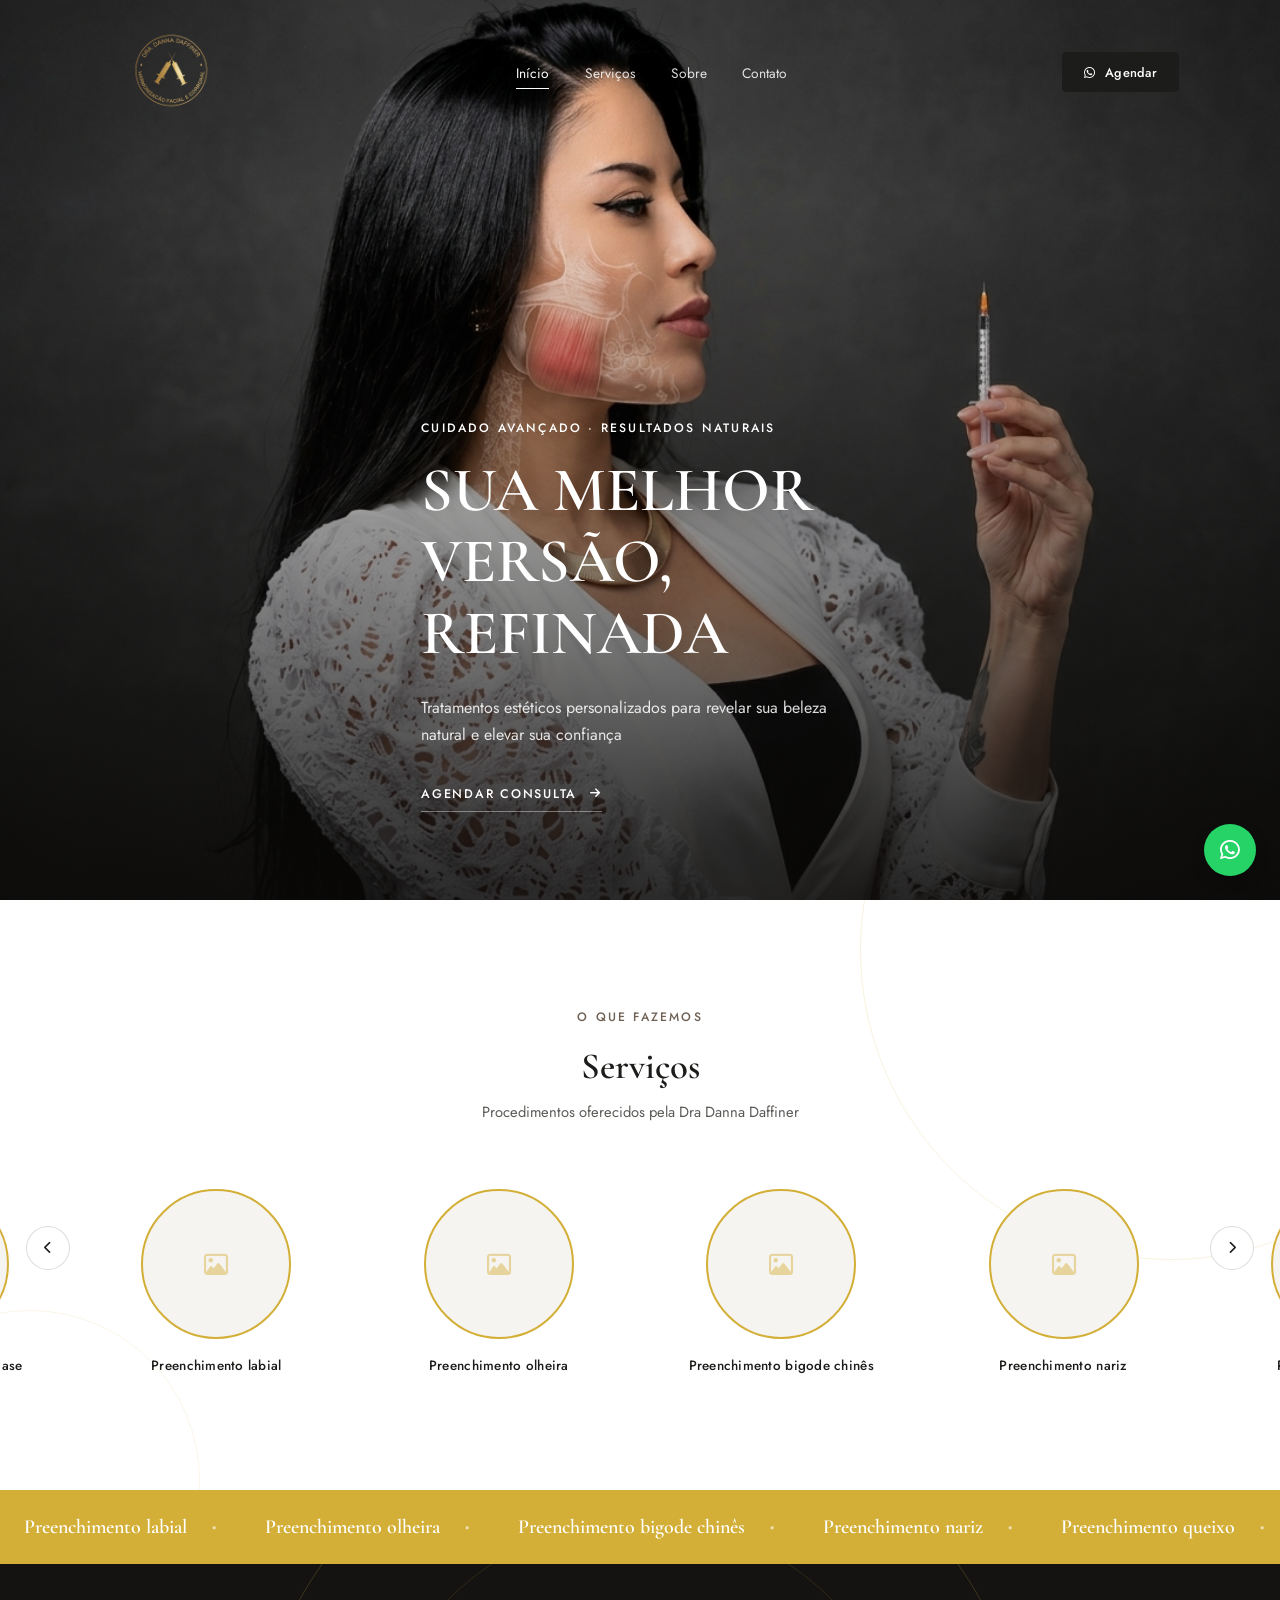
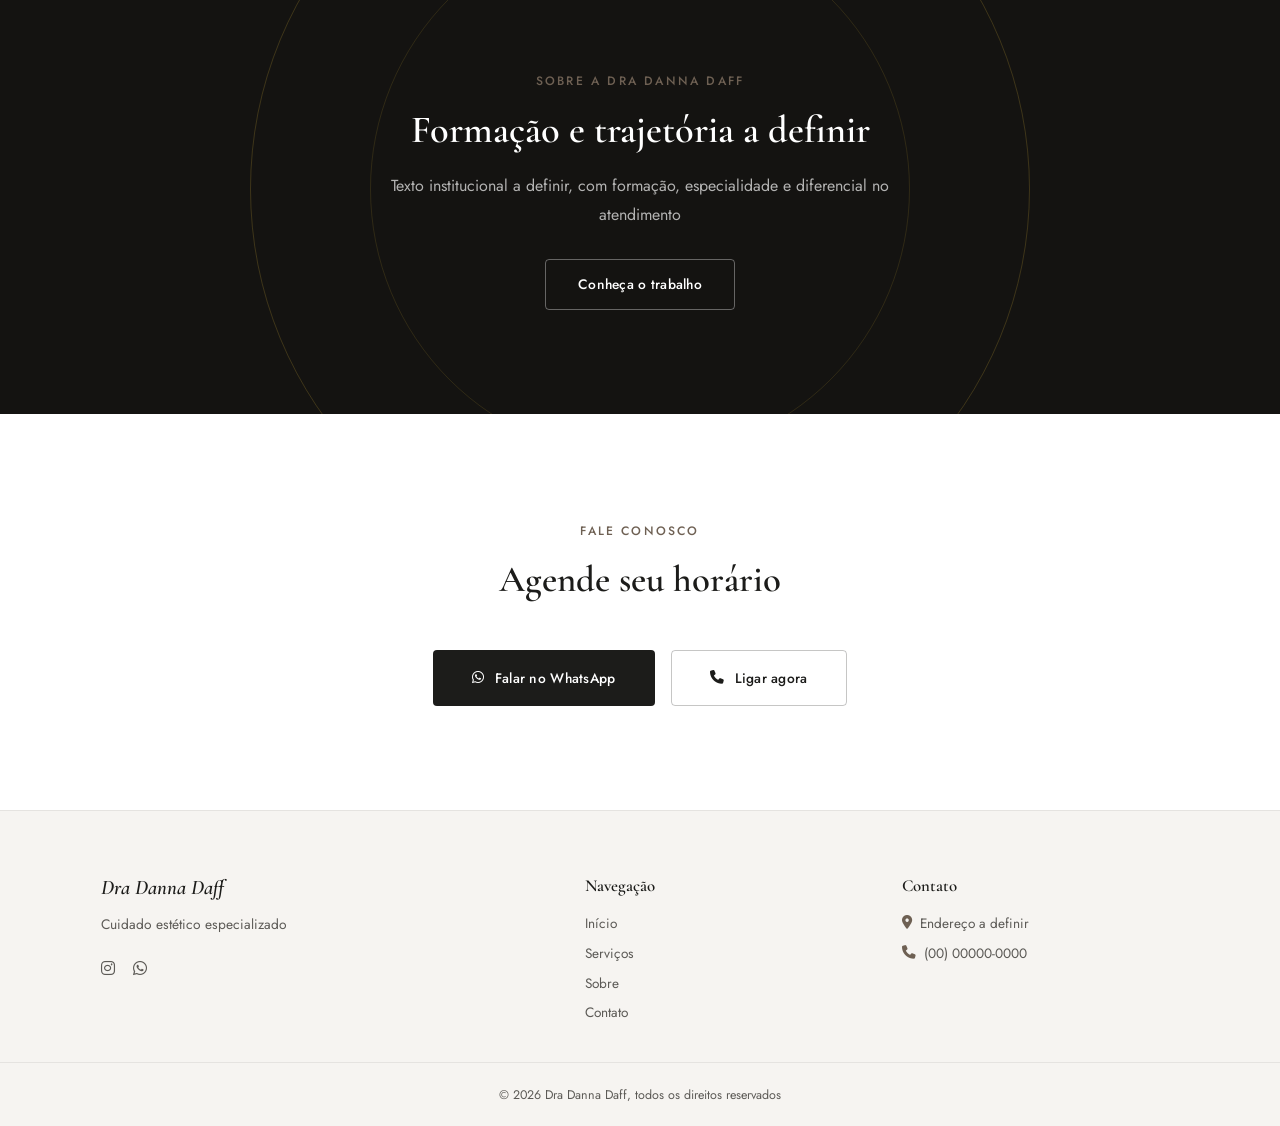
==== index.html @ 5c9fcd3d "Initial commit: site da Dra Danna Daffiner Landing page com hero, carrossel de serviços, marquee de " ====
<!DOCTYPE html>
<html lang="pt-BR">
<head>
<meta charset="UTF-8">
<meta name="viewport" content="width=device-width, initial-scale=1.0">
<title>Dra Danna Daff | Estética</title>
<meta name="description" content="Dra Danna Daff, cuidado estético especializado">

<link rel="preconnect" href="https://fonts.googleapis.com">
<link rel="preconnect" href="https://fonts.gstatic.com" crossorigin>
<link href="https://fonts.googleapis.com/css2?family=Cormorant+Garamond:wght@400;500;600;700&family=Jost:wght@300;400;500;600&display=swap" rel="stylesheet">

<link rel="stylesheet" href="https://cdnjs.cloudflare.com/ajax/libs/font-awesome/6.5.1/css/all.min.css">
<link rel="stylesheet" href="https://unpkg.com/aos@2.3.4/dist/aos.css">

<link rel="stylesheet" href="css/style.css">
</head>
<body>

<!-- ===== Header ===== -->
<header class="site-header" id="siteHeader">
  <div class="container header-inner">
    <a href="#inicio" class="brand">
      <img src="assets/logo-badge.png" alt="Dra Danna Daffiner, harmonização facial e corporal" class="brand-logo">
    </a>

    <nav class="main-nav" id="mainNav">
      <ul>
        <li><a href="#inicio" class="active">Início</a></li>
        <li><a href="#servicos">Serviços</a></li>
        <li><a href="#sobre">Sobre</a></li>
        <li><a href="#contato">Contato</a></li>
      </ul>
    </nav>

    <div class="header-actions">
      <a href="https://wa.me/5500000000000" target="_blank" rel="noopener" class="btn btn-primary header-cta">
        <i class="fa-brands fa-whatsapp"></i>
        <span>Agendar</span>
      </a>
      <button class="nav-toggle" id="navToggle" aria-label="Abrir menu">
        <span></span><span></span><span></span>
      </button>
    </div>
  </div>

  <nav class="mobile-nav" id="mobileNav">
    <ul>
      <li><a href="#inicio">Início</a></li>
      <li><a href="#servicos">Serviços</a></li>
      <li><a href="#sobre">Sobre</a></li>
      <li><a href="#contato">Contato</a></li>
    </ul>
  </nav>
</header>

<main>

  <!-- ===== Hero ===== -->
  <section class="hero" id="inicio" style="background-image:url('assets/Danna.jpg')">
    <div class="container hero-inner">
      <span class="kicker" data-aos="fade-up">Cuidado avançado &middot; Resultados naturais</span>
      <h1 data-aos="fade-up" data-aos-delay="100">Sua melhor<br>versão, refinada</h1>
      <p data-aos="fade-up" data-aos-delay="200">Tratamentos estéticos personalizados para revelar sua beleza natural e elevar sua confiança</p>
      <a href="https://wa.me/5500000000000" target="_blank" rel="noopener" class="hero-cta" data-aos="fade-up" data-aos-delay="300">
        <span>Agendar consulta</span>
        <i class="fa-solid fa-arrow-right"></i>
      </a>
    </div>
  </section>

  <!-- ===== Serviços ===== -->
  <section class="servicos" id="servicos">
    <div class="container">
      <div class="section-head" data-aos="fade-up">
        <span class="kicker">O que fazemos</span>
        <h2>Serviços</h2>
        <p class="section-sub">Procedimentos oferecidos pela Dra Danna Daffiner</p>
      </div>
    </div>

    <div class="servicos-carousel" data-aos="fade-up">
      <button class="carousel-arrow carousel-prev" id="carouselPrev" aria-label="Procedimento anterior">
        <i class="fa-solid fa-chevron-left"></i>
      </button>

      <div class="servicos-track" id="servicosTrack">
        <div class="servico-item">
          <div class="servico-circle"><i class="fa-regular fa-image"></i></div>
          <span class="servico-nome">Preenchimento labial</span>
        </div>
        <div class="servico-item">
          <div class="servico-circle"><i class="fa-regular fa-image"></i></div>
          <span class="servico-nome">Preenchimento olheira</span>
        </div>
        <div class="servico-item">
          <div class="servico-circle"><i class="fa-regular fa-image"></i></div>
          <span class="servico-nome">Preenchimento bigode chinês</span>
        </div>
        <div class="servico-item">
          <div class="servico-circle"><i class="fa-regular fa-image"></i></div>
          <span class="servico-nome">Preenchimento nariz</span>
        </div>
        <div class="servico-item">
          <div class="servico-circle"><i class="fa-regular fa-image"></i></div>
          <span class="servico-nome">Preenchimento queixo</span>
        </div>
        <div class="servico-item">
          <div class="servico-circle"><i class="fa-regular fa-image"></i></div>
          <span class="servico-nome">Botox facial</span>
        </div>
        <div class="servico-item">
          <div class="servico-circle"><i class="fa-regular fa-image"></i></div>
          <span class="servico-nome">Botox axila</span>
        </div>
        <div class="servico-item">
          <div class="servico-circle"><i class="fa-regular fa-image"></i></div>
          <span class="servico-nome">Botox gengival</span>
        </div>
        <div class="servico-item">
          <div class="servico-circle"><i class="fa-regular fa-image"></i></div>
          <span class="servico-nome">Botox Nefertiti</span>
        </div>
        <div class="servico-item">
          <div class="servico-circle"><i class="fa-regular fa-image"></i></div>
          <span class="servico-nome">Bioestimulador de colágeno facial</span>
        </div>
        <div class="servico-item">
          <div class="servico-circle"><i class="fa-regular fa-image"></i></div>
          <span class="servico-nome">Bioestimulador de colágeno pescoço</span>
        </div>
        <div class="servico-item">
          <div class="servico-circle"><i class="fa-regular fa-image"></i></div>
          <span class="servico-nome">Bioestimulador de colágeno corporal</span>
        </div>
        <div class="servico-item">
          <div class="servico-circle"><i class="fa-regular fa-image"></i></div>
          <span class="servico-nome">Full face</span>
        </div>
        <div class="servico-item">
          <div class="servico-circle"><i class="fa-regular fa-image"></i></div>
          <span class="servico-nome">Peeling 3D</span>
        </div>
        <div class="servico-item">
          <div class="servico-circle"><i class="fa-regular fa-image"></i></div>
          <span class="servico-nome">Enzimas (qualquer região)</span>
        </div>
        <div class="servico-item">
          <div class="servico-circle"><i class="fa-regular fa-image"></i></div>
          <span class="servico-nome">Tricologia</span>
        </div>
        <div class="servico-item">
          <div class="servico-circle"><i class="fa-regular fa-image"></i></div>
          <span class="servico-nome">PDRN</span>
        </div>
        <div class="servico-item">
          <div class="servico-circle"><i class="fa-regular fa-image"></i></div>
          <span class="servico-nome">Fios de tração silhouette</span>
        </div>
        <div class="servico-item">
          <div class="servico-circle"><i class="fa-regular fa-image"></i></div>
          <span class="servico-nome">Profhilo</span>
        </div>
        <div class="servico-item">
          <div class="servico-circle"><i class="fa-regular fa-image"></i></div>
          <span class="servico-nome">Relaxar a musculatura</span>
        </div>
        <div class="servico-item">
          <div class="servico-circle"><i class="fa-regular fa-image"></i></div>
          <span class="servico-nome">Preenchimento glúteo</span>
        </div>
        <div class="servico-item">
          <div class="servico-circle"><i class="fa-regular fa-image"></i></div>
          <span class="servico-nome">Ácido hialurônico volumizar</span>
        </div>
        <div class="servico-item">
          <div class="servico-circle"><i class="fa-regular fa-image"></i></div>
          <span class="servico-nome">Remoção com hialuronidase</span>
        </div>
      </div>

      <button class="carousel-arrow carousel-next" id="carouselNext" aria-label="Próximo procedimento">
        <i class="fa-solid fa-chevron-right"></i>
      </button>
    </div>
  </section>

  <!-- ===== Marquee de procedimentos ===== -->
  <div class="procedimentos-marquee" aria-hidden="true">
    <div class="marquee-track">
      <span class="marquee-group">
        <span>Preenchimento labial</span>
        <span>Preenchimento olheira</span>
        <span>Preenchimento bigode chinês</span>
        <span>Preenchimento nariz</span>
        <span>Preenchimento queixo</span>
        <span>Botox facial</span>
        <span>Botox axila</span>
        <span>Botox gengival</span>
        <span>Botox Nefertiti</span>
        <span>Bioestimulador de colágeno</span>
        <span>Full face</span>
        <span>Peeling 3D</span>
        <span>Enzimas</span>
        <span>Tricologia</span>
        <span>PDRN</span>
        <span>Fios de tração silhouette</span>
        <span>Profhilo</span>
        <span>Relaxar a musculatura</span>
        <span>Preenchimento glúteo</span>
        <span>Ácido hialurônico</span>
        <span>Remoção com hialuronidase</span>
      </span>
      <span class="marquee-group">
        <span>Preenchimento labial</span>
        <span>Preenchimento olheira</span>
        <span>Preenchimento bigode chinês</span>
        <span>Preenchimento nariz</span>
        <span>Preenchimento queixo</span>
        <span>Botox facial</span>
        <span>Botox axila</span>
        <span>Botox gengival</span>
        <span>Botox Nefertiti</span>
        <span>Bioestimulador de colágeno</span>
        <span>Full face</span>
        <span>Peeling 3D</span>
        <span>Enzimas</span>
        <span>Tricologia</span>
        <span>PDRN</span>
        <span>Fios de tração silhouette</span>
        <span>Profhilo</span>
        <span>Relaxar a musculatura</span>
        <span>Preenchimento glúteo</span>
        <span>Ácido hialurônico</span>
        <span>Remoção com hialuronidase</span>
      </span>
    </div>
  </div>

  <!-- ===== Sobre ===== -->
  <section class="sobre" id="sobre">
    <div class="container sobre-inner">
      <span class="kicker" data-aos="fade-up">Sobre a Dra Danna Daff</span>
      <h2 data-aos="fade-up" data-aos-delay="100">Formação e trajetória a definir</h2>
      <p data-aos="fade-up" data-aos-delay="200">Texto institucional a definir, com formação, especialidade e diferencial no atendimento</p>
      <a href="#contato" class="btn btn-outline" data-aos="fade-up" data-aos-delay="300">
        <span>Conheça o trabalho</span>
      </a>
    </div>
  </section>

  <!-- ===== Contato ===== -->
  <section class="contato" id="contato">
    <div class="container">
      <div class="section-head" data-aos="fade-up">
        <span class="kicker">Fale conosco</span>
        <h2>Agende seu horário</h2>
      </div>
      <div class="contato-actions" data-aos="fade-up" data-aos-delay="100">
        <a href="https://wa.me/5500000000000" target="_blank" rel="noopener" class="btn btn-primary btn-lg">
          <i class="fa-brands fa-whatsapp"></i>
          <span>Falar no WhatsApp</span>
        </a>
        <a href="tel:+5500000000000" class="btn btn-outline btn-lg">
          <i class="fa-solid fa-phone"></i>
          <span>Ligar agora</span>
        </a>
      </div>
    </div>
  </section>
</main>

<!-- ===== Footer ===== -->
<footer class="site-footer">
  <div class="container footer-inner">
    <div class="footer-brand">
      <span class="footer-logo">Dra Danna Daff</span>
      <p>Cuidado estético especializado</p>
      <div class="footer-social">
        <a href="#" aria-label="Instagram"><i class="fa-brands fa-instagram"></i></a>
        <a href="https://wa.me/5500000000000" aria-label="WhatsApp"><i class="fa-brands fa-whatsapp"></i></a>
      </div>
    </div>

    <div class="footer-col">
      <h4>Navegação</h4>
      <ul>
        <li><a href="#inicio">Início</a></li>
        <li><a href="#servicos">Serviços</a></li>
        <li><a href="#sobre">Sobre</a></li>
        <li><a href="#contato">Contato</a></li>
      </ul>
    </div>

    <div class="footer-col">
      <h4>Contato</h4>
      <ul>
        <li><i class="fa-solid fa-location-dot"></i> Endereço a definir</li>
        <li><i class="fa-solid fa-phone"></i> (00) 00000&#8209;0000</li>
      </ul>
    </div>
  </div>
  <div class="footer-bottom">
    <p>&copy; <span id="year"></span> Dra Danna Daff, todos os direitos reservados</p>
  </div>
</footer>

<a href="https://wa.me/5500000000000" target="_blank" rel="noopener" class="whatsapp-float" aria-label="WhatsApp">
  <i class="fa-brands fa-whatsapp"></i>
</a>

<script src="https://unpkg.com/aos@2.3.4/dist/aos.js"></script>
<script src="js/main.js"></script>
</body>
</html>
---- css/style.css ----
﻿/* ============================================
   DRA DANNA DAFF â€” Design System (placeholder)
   Paleta neutra atÃ© recebermos logo/cores reais
   ============================================ */
:root{
  --ink:#1c1c1a;
  --ink-soft:#5c5a56;
  --accent:#8a7a6a;
  --accent-dark:#6e6053;
  --gold:#d3af37;
  --white:#ffffff;
  --off-white:#f6f4f1;
  --dark:#141311;

  --font-title:'Cormorant Garamond', serif;
  --font-body:'Jost', sans-serif;

  --radius:4px;
  --ease: cubic-bezier(.16,.84,.44,1);
}

*,*::before,*::after{box-sizing:border-box;margin:0;padding:0;}
html{scroll-behavior:smooth;overflow-x:hidden;}
body{
  font-family:var(--font-body);
  color:var(--ink);
  background:var(--white);
  overflow-x:hidden;
  -webkit-font-smoothing:antialiased;
}
img{max-width:100%;display:block;}
a{text-decoration:none;color:inherit;}
ul{list-style:none;}
button{font-family:inherit;cursor:pointer;background:none;border:none;}
.container{width:100%;max-width:1180px;margin:0 auto;padding:0 clamp(20px,4vw,56px);}

h1,h2,h3{font-family:var(--font-title);font-weight:600;}

.kicker{
  display:inline-block;font-family:var(--font-body);
  font-size:.76rem;font-weight:500;letter-spacing:.18em;text-transform:uppercase;
  color:var(--accent-dark);margin-bottom:1.1rem;
}
.accent{color:var(--accent-dark);font-style:italic;}

/* ============ Buttons ============ */
.btn{
  display:inline-flex;align-items:center;gap:10px;
  padding:.9rem 2rem;border-radius:var(--radius);border:1px solid transparent;
  font-size:.86rem;font-weight:500;letter-spacing:.02em;
  transition:background .3s var(--ease), color .3s var(--ease), border-color .3s var(--ease);
}
.btn-lg{padding:1.05rem 2.4rem;}
.btn-primary{background:var(--ink);color:var(--white);}
.btn-primary:hover{background:var(--accent-dark);}
.btn-outline{background:transparent;color:var(--ink);border-color:rgba(28,28,26,.25);}
.btn-outline:hover{border-color:var(--ink);}

/* ============ Header ============ */
.site-header{
  position:fixed;top:0;left:0;right:0;z-index:500;
  background:transparent;border-bottom:1px solid transparent;
  transition:background .35s var(--ease), border-color .35s var(--ease);
}
.site-header.scrolled{
  background:url('../assets/fndheader.jpg') center/cover;
  border-bottom-color:rgba(28,28,26,.1);
}
.site-header.scrolled::before{
  content:'';position:absolute;top:0;left:0;bottom:0;
  width:clamp(240px,28vw,420px);
  background:linear-gradient(to right, rgba(255,255,255,.97) 0%, rgba(255,255,255,.97) 50%, rgba(255,255,255,0) 100%);
  pointer-events:none;z-index:0;
}
.header-inner{position:relative;z-index:1;display:flex;align-items:center;justify-content:space-between;padding:2px clamp(20px,4vw,56px);}
.brand{display:flex;align-items:center;}
.brand-logo{height:140px;width:auto;}

.main-nav ul{display:flex;gap:2.2rem;}
.main-nav a{position:relative;font-size:.86rem;font-weight:400;color:rgba(255,255,255,.85);padding:6px 0;transition:color .3s;}
.main-nav a::after{content:'';position:absolute;left:0;bottom:0;height:1px;width:0;background:var(--white);transition:width .3s var(--ease);}
.main-nav a:hover,.main-nav a.active{color:var(--white);}
.main-nav a:hover::after,.main-nav a.active::after{width:100%;}

.site-header.scrolled .main-nav a{color:var(--ink-soft);}
.site-header.scrolled .main-nav a::after{background:var(--ink);}
.site-header.scrolled .main-nav a:hover,.site-header.scrolled .main-nav a.active{color:var(--ink);}

.header-actions{display:flex;align-items:center;gap:1.2rem;}
.header-cta{padding:.6rem 1.3rem;font-size:.8rem;}
.nav-toggle{display:none;flex-direction:column;justify-content:center;gap:5px;width:32px;height:32px;}
.nav-toggle span{width:100%;height:1.5px;background:var(--white);transition:.3s;}
.site-header.scrolled .nav-toggle span{background:var(--ink);}

.mobile-nav{
  display:none;background:var(--white);border-top:1px solid rgba(28,28,26,.08);
  max-height:0;overflow:hidden;transition:max-height .4s var(--ease);
}
.mobile-nav.is-open{max-height:340px;}
.mobile-nav ul{display:flex;flex-direction:column;padding:.5rem clamp(20px,4vw,56px) 1.2rem;}
.mobile-nav a{display:block;padding:.75rem 0;color:var(--ink-soft);font-size:.9rem;border-bottom:1px solid rgba(28,28,26,.06);}
.mobile-nav li:last-child a{border-bottom:none;}

/* ============ Hero ============ */
.hero{
  position:relative;
  min-height:100vh;
  min-height:100svh;
  width:100%;
  background-size:cover;background-position:center top;background-repeat:no-repeat;
  display:flex;align-items:flex-end;
  padding:calc(88px + 3rem) 0 5.5rem;
}
.hero::before{
  content:'';position:absolute;inset:0;
  background:linear-gradient(to top, rgba(10,9,8,.85) 0%, rgba(10,9,8,.4) 42%, rgba(10,9,8,0) 78%);
}
.hero-inner{position:relative;z-index:2;max-width:540px;}
.hero .kicker{color:var(--white);opacity:.92;}
.hero h1{
  color:var(--white);text-transform:uppercase;
  font-size:clamp(2.4rem,5.4vw,3.9rem);line-height:1.15;
}
.hero p{color:rgba(255,255,255,.86);font-size:1rem;line-height:1.7;max-width:440px;margin:1.5rem 0 0;}
.hero-cta{
  display:inline-flex;align-items:center;gap:.8rem;margin-top:2.3rem;
  color:var(--white);font-family:var(--font-body);font-size:.78rem;font-weight:500;
  letter-spacing:.14em;text-transform:uppercase;
  border-bottom:1px solid rgba(255,255,255,.4);padding-bottom:.5rem;
  transition:border-color .3s var(--ease), gap .3s var(--ease);
}
.hero-cta i{font-size:.72rem;transition:transform .3s var(--ease);}
.hero-cta:hover{border-color:var(--white);gap:1.1rem;}

/* ============ Section head ============ */
.section-head{text-align:center;max-width:600px;margin:0 auto 3rem;}
.section-head h2{font-size:clamp(1.8rem,3vw,2.3rem);}
.section-sub{color:var(--ink-soft);font-size:.92rem;margin-top:.8rem;line-height:1.6;}

/* ============ ServiÃ§os ============ */
.servicos{padding:6.5rem 0 5.5rem;position:relative;overflow:hidden;}
.servicos::before,.servicos::after{
  content:'';position:absolute;border-radius:50%;
  border:1px solid rgba(211,175,55,.16);pointer-events:none;z-index:0;
}
.servicos::before{width:620px;height:620px;top:-260px;right:-200px;}
.servicos::after{width:340px;height:340px;bottom:-160px;left:-140px;border-color:rgba(211,175,55,.12);}
.servicos .container,.servicos-carousel{position:relative;z-index:1;}

.servicos-carousel{position:relative;padding:.5rem 0;}

.servicos-track{
  --visible:4;--gap:1.8rem;
  display:flex;gap:var(--gap);overflow-x:auto;scroll-behavior:smooth;
  padding:.5rem clamp(56px,7vw,96px) 1.2rem;
  cursor:grab;
  scrollbar-width:none;-ms-overflow-style:none;
}
.servicos-track::-webkit-scrollbar{display:none;}
.servicos-track.dragging{cursor:grabbing;scroll-snap-type:none;}

.servico-item{
  flex:0 0 auto;
  width:calc((100% - (var(--visible) - 1) * var(--gap)) / var(--visible));
  display:flex;flex-direction:column;align-items:center;text-align:center;
  user-select:none;-webkit-user-select:none;
}
.servico-circle{
  width:100%;aspect-ratio:1/1;max-width:150px;border-radius:50%;box-sizing:border-box;
  border:2px solid var(--gold);background:var(--off-white);
  display:flex;align-items:center;justify-content:center;
}
.servico-circle i{font-size:1.5rem;color:var(--gold);opacity:.45;}
.servico-nome{
  margin-top:1.1rem;font-size:.84rem;font-weight:500;letter-spacing:.02em;
  color:var(--ink);line-height:1.35;
}

.carousel-arrow{
  position:absolute;top:75px;transform:translateY(-50%);z-index:3;
  width:44px;height:44px;border-radius:50%;
  background:var(--white);border:1px solid rgba(28,28,26,.15);
  display:flex;align-items:center;justify-content:center;
  font-size:.8rem;color:var(--ink);
  transition:border-color .3s var(--ease), background .3s var(--ease);
}
.carousel-arrow:hover{border-color:var(--gold);color:var(--gold);}
.carousel-prev{left:clamp(6px,2vw,28px);}
.carousel-next{right:clamp(6px,2vw,28px);}

/* ============ Marquee de procedimentos ============ */
.procedimentos-marquee{background:var(--gold);overflow:hidden;padding:1.4rem 0;}
.marquee-track{display:flex;width:max-content;animation:marquee 42s linear infinite;}
.procedimentos-marquee:hover .marquee-track{animation-play-state:paused;}
.marquee-group{display:flex;align-items:center;}
.marquee-group span{
  display:inline-flex;align-items:center;white-space:nowrap;
  font-family:var(--font-title);font-weight:600;
  font-size:1.25rem;color:var(--white);padding:0 1.5rem;
}
.marquee-group span:not(:last-child)::after{
  content:'\00B7';display:inline-block;margin-left:1.5rem;
  font-family:var(--font-body);opacity:.6;color:var(--white);
}
@keyframes marquee{from{transform:translateX(0);}to{transform:translateX(-50%);}}

/* ============ Sobre ============ */
.sobre{background:var(--dark);color:var(--white);padding:6.5rem 0;text-align:center;position:relative;overflow:hidden;}
.sobre::before{
  content:'';position:absolute;top:50%;left:50%;
  width:min(70vw,780px);height:min(70vw,780px);
  transform:translate(-50%,-50%);
  border:1px solid rgba(211,175,55,.22);border-radius:50%;
  pointer-events:none;z-index:0;
}
.sobre::after{
  content:'';position:absolute;top:50%;left:50%;
  width:min(48vw,540px);height:min(48vw,540px);
  transform:translate(-50%,-50%);
  border:1px solid rgba(211,175,55,.14);border-radius:50%;
  pointer-events:none;z-index:0;
}
.sobre-inner{max-width:660px;margin:0 auto;position:relative;z-index:1;}
.sobre h2{font-size:clamp(1.8rem,3.2vw,2.4rem);margin-bottom:1.2rem;}
.sobre p{color:rgba(255,255,255,.68);line-height:1.8;margin-bottom:1.8rem;}
.sobre .btn{border-color:rgba(255,255,255,.35);color:var(--white);}
.sobre .btn:hover{border-color:var(--white);}

/* ============ Contato ============ */
.contato{padding:6.5rem 0;}
.contato-actions{display:flex;gap:1rem;justify-content:center;flex-wrap:wrap;}

/* ============ Footer ============ */
.site-footer{background:var(--off-white);color:var(--ink-soft);padding:4rem 0 0;border-top:1px solid rgba(28,28,26,.08);}
.footer-inner{display:grid;grid-template-columns:1.6fr 1fr 1fr;gap:2.5rem;padding-bottom:2.5rem;}
.footer-logo{font-family:var(--font-title);font-weight:600;font-style:italic;font-size:1.3rem;color:var(--ink);display:block;margin-bottom:.8rem;}
.footer-brand p{font-size:.86rem;line-height:1.7;}
.footer-social{display:flex;gap:1.1rem;margin-top:1.3rem;}
.footer-social a{font-size:1rem;color:var(--ink-soft);transition:color .3s;}
.footer-social a:hover{color:var(--ink);}
.footer-col h4{font-family:var(--font-title);font-weight:600;color:var(--ink);font-size:1.05rem;margin-bottom:1.1rem;}
.footer-col ul{display:flex;flex-direction:column;gap:.6rem;font-size:.85rem;}
.footer-col li{display:flex;align-items:flex-start;gap:8px;}
.footer-col i{color:var(--accent-dark);margin-top:3px;}
.footer-col a:hover{color:var(--ink);}
.footer-bottom{padding:1.4rem 0;text-align:center;font-size:.78rem;color:var(--ink-soft);border-top:1px solid rgba(28,28,26,.08);}

/* ============ WhatsApp Float ============ */
.whatsapp-float{
  position:fixed;bottom:24px;right:24px;z-index:400;
  width:52px;height:52px;border-radius:50%;
  background:#25D366;color:var(--white);font-size:1.4rem;
  display:flex;align-items:center;justify-content:center;
  box-shadow:0 6px 18px -6px rgba(0,0,0,.35);
}

/* ============ Responsive ============ */
@media (max-width:960px){
  .cards-grid{grid-template-columns:1fr;}
  .footer-inner{grid-template-columns:1fr 1fr;}
  .footer-brand{grid-column:1/-1;}
}

@media (max-width:800px){
  .main-nav{display:none;}
  .header-cta span{display:none;}
  .header-cta{padding:.6rem;}
  .nav-toggle{display:flex;}
  .nav-toggle.is-active span:nth-child(1){transform:translateY(6.5px) rotate(45deg);}
  .nav-toggle.is-active span:nth-child(2){opacity:0;}
  .nav-toggle.is-active span:nth-child(3){transform:translateY(-6.5px) rotate(-45deg);}
  .mobile-nav{display:block;}
  .brand-logo{height:118px;}
  .site-header.scrolled::before{width:60vw;}
}

@media (max-width:560px){
  .footer-inner{grid-template-columns:1fr;text-align:center;}
  .footer-social{justify-content:center;}
  .footer-col li{justify-content:center;}
  .contato-actions{flex-direction:column;}
  .contato-actions .btn{width:100%;justify-content:center;}

  .hero{padding:calc(88px + 2rem) 0 3.5rem;}
  .hero-inner{max-width:100%;}
  .hero p{max-width:100%;}

  .servicos-track{--visible:2;--gap:1rem;padding:.5rem 48px 1.2rem;}
  .servico-circle{max-width:112px;}
  .servico-circle i{font-size:1.2rem;}
  .servico-nome{font-size:.78rem;}
  .carousel-arrow{width:36px;height:36px;font-size:.7rem;}
  .carousel-prev{left:4px;}
  .carousel-next{right:4px;}
}
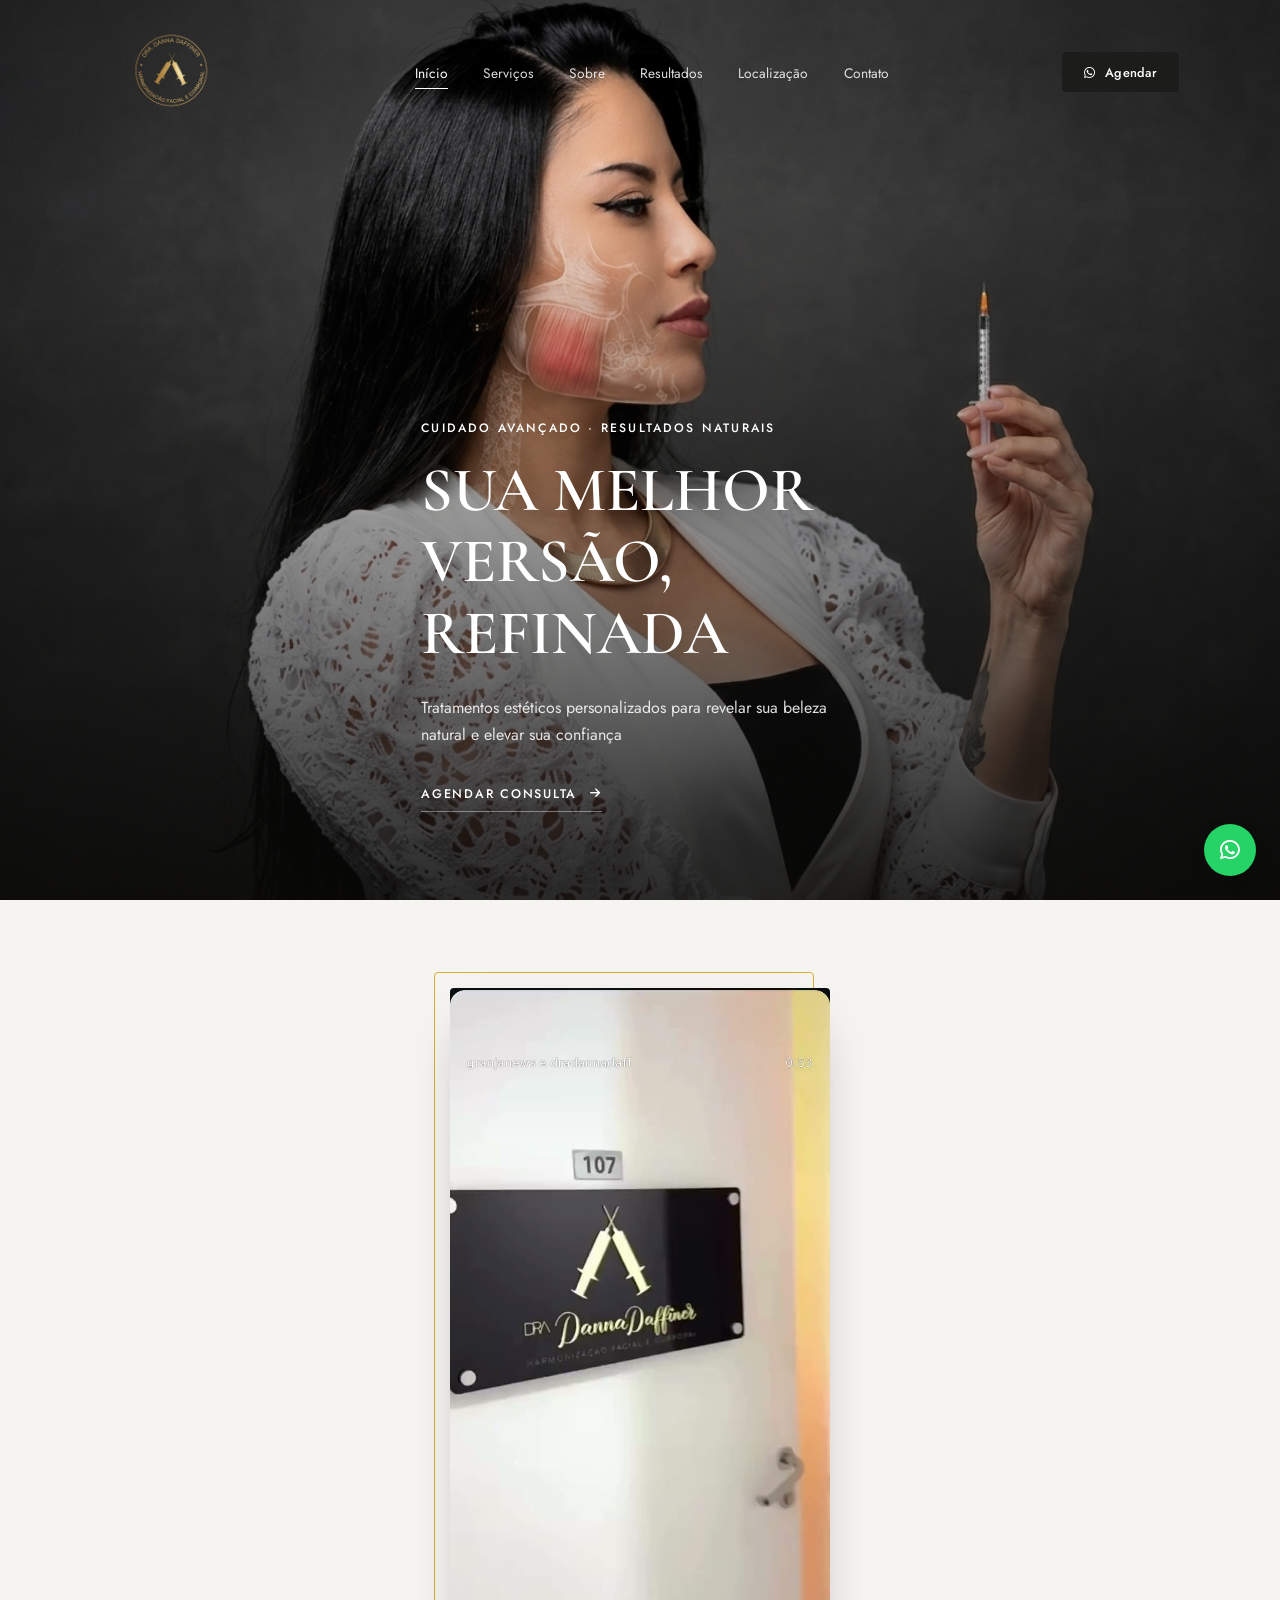
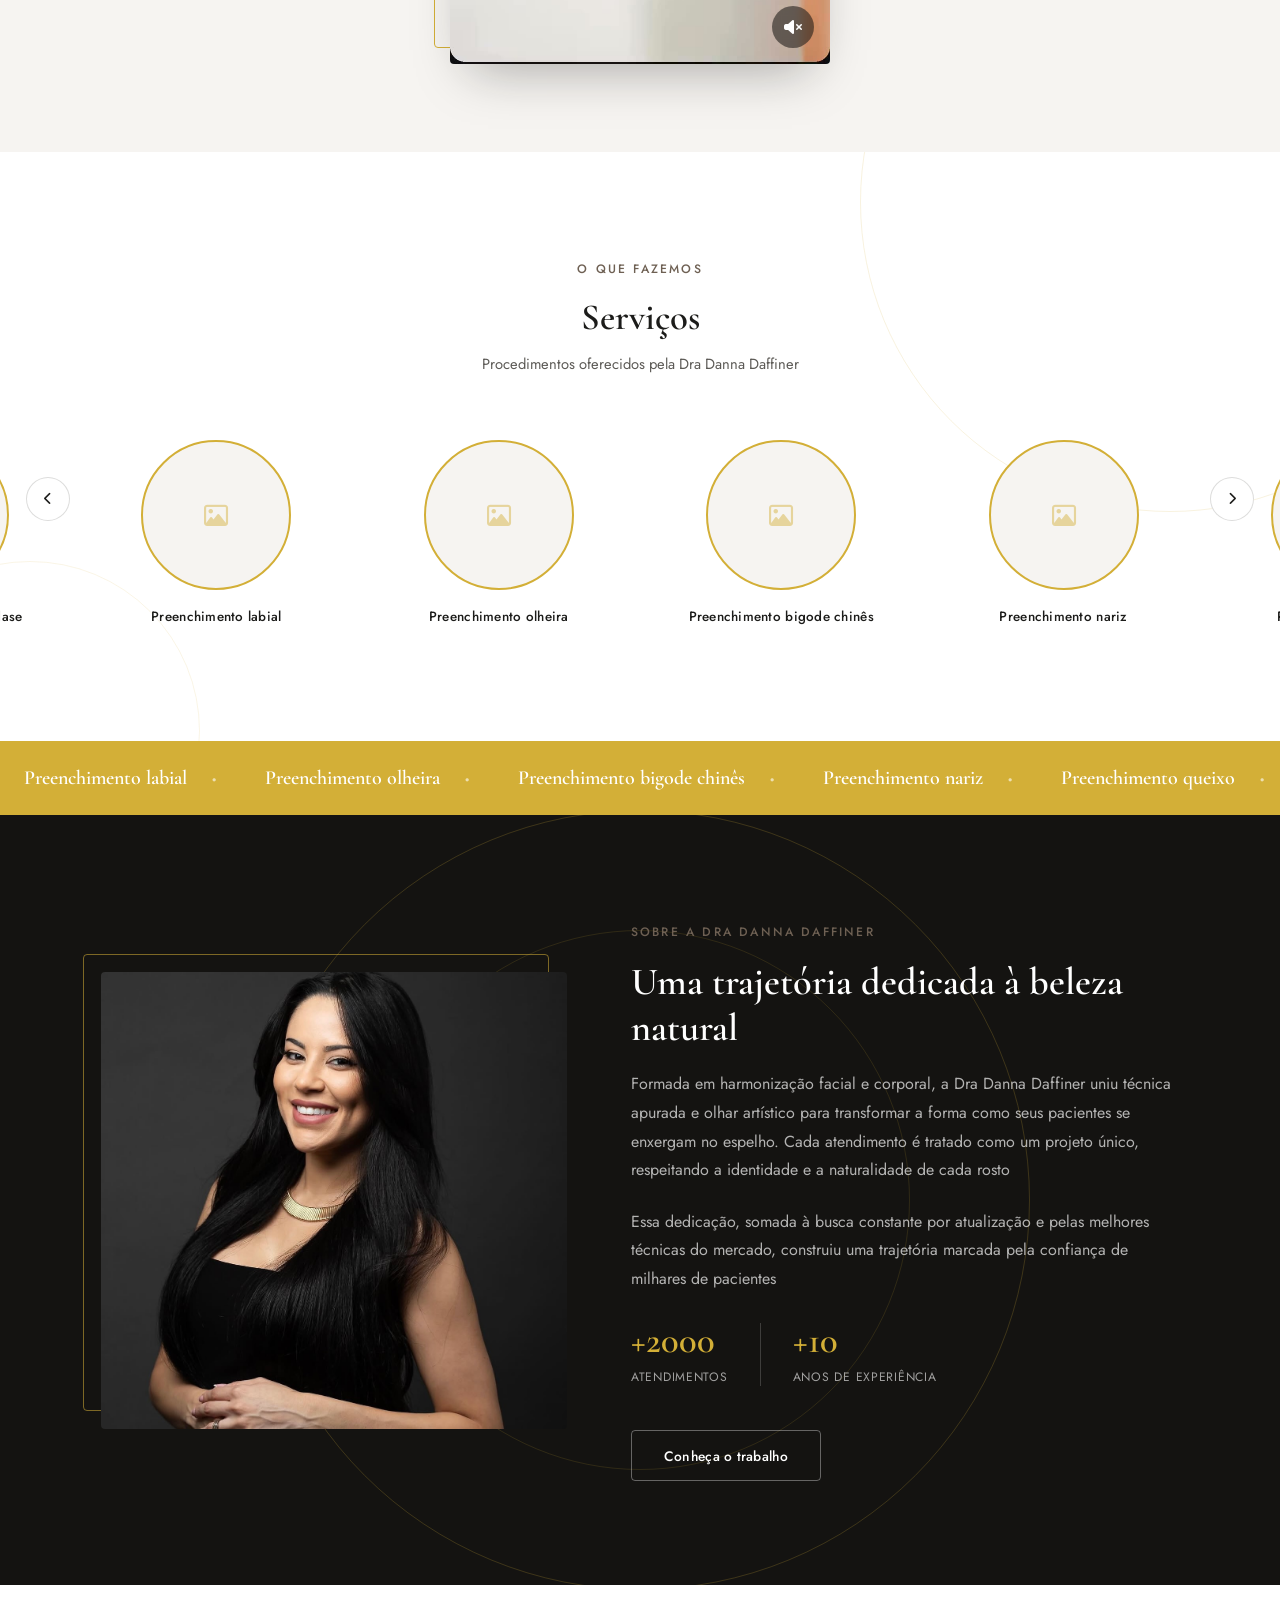
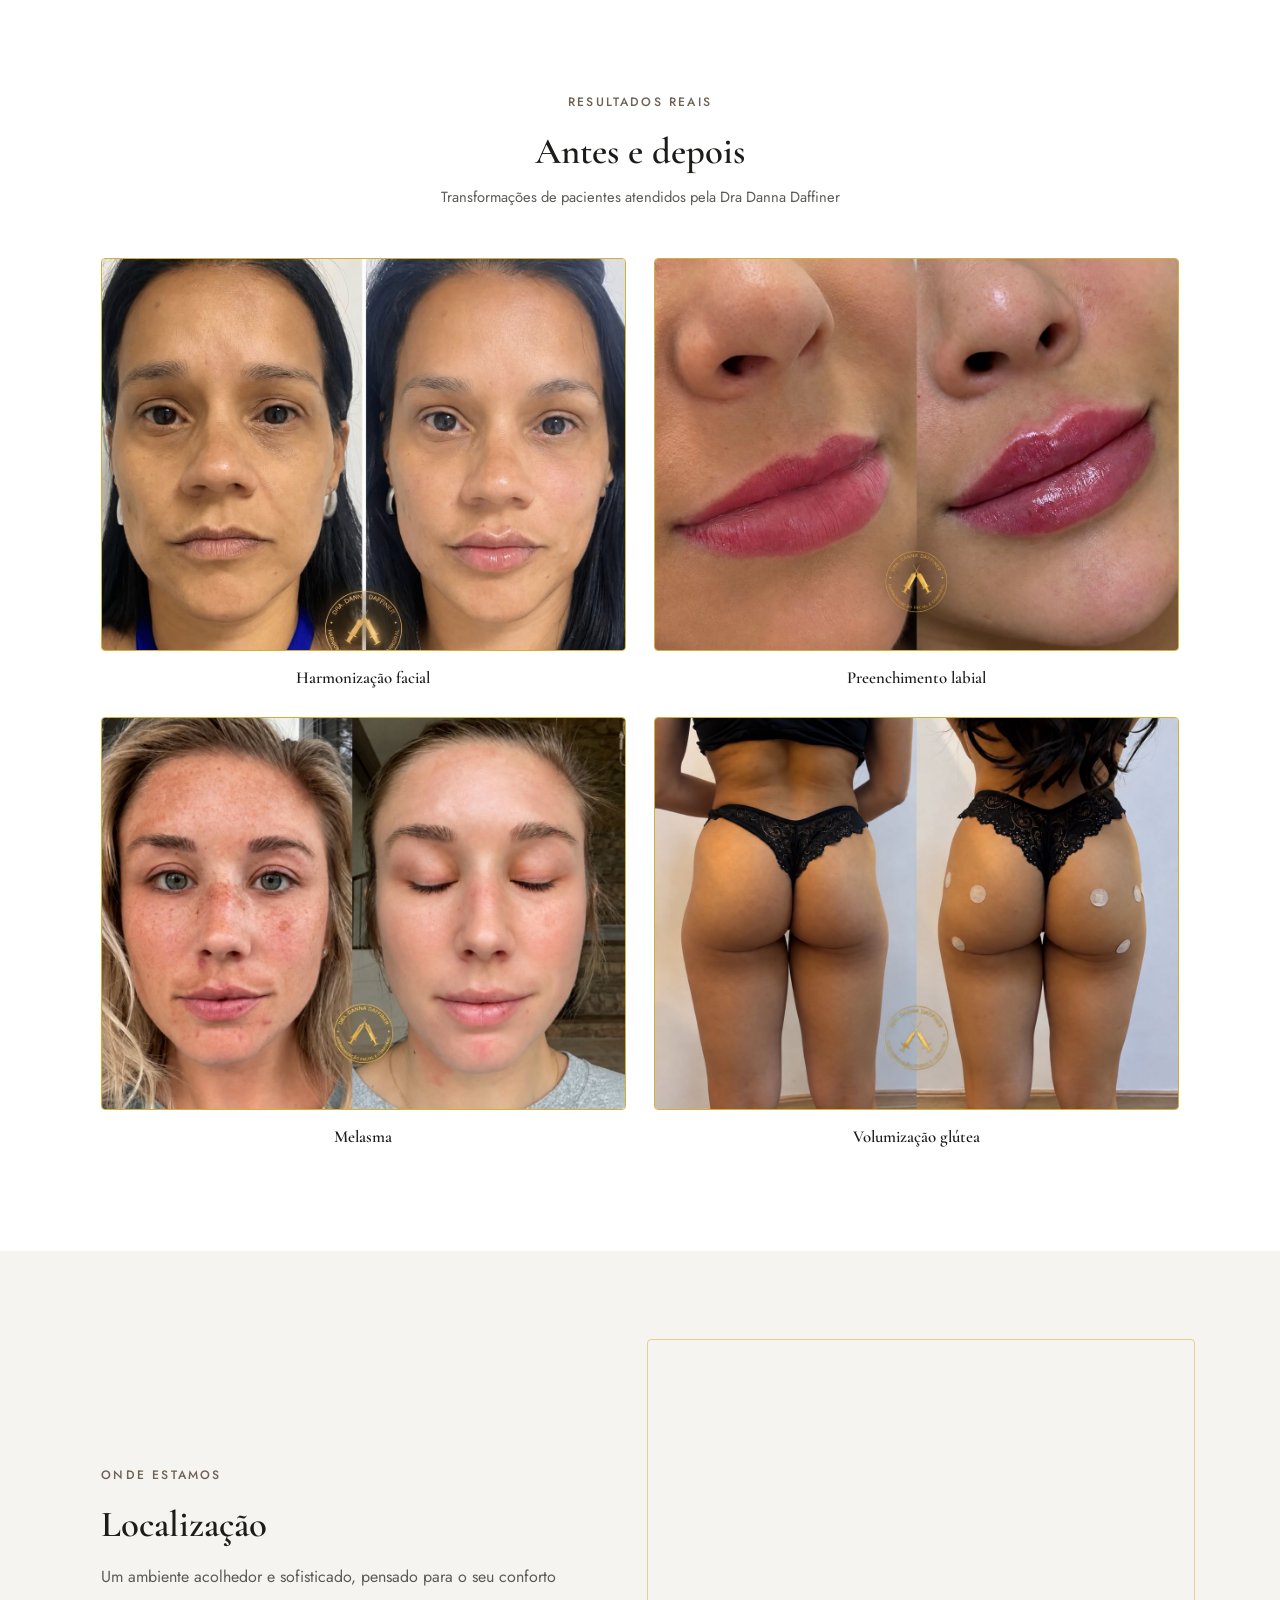
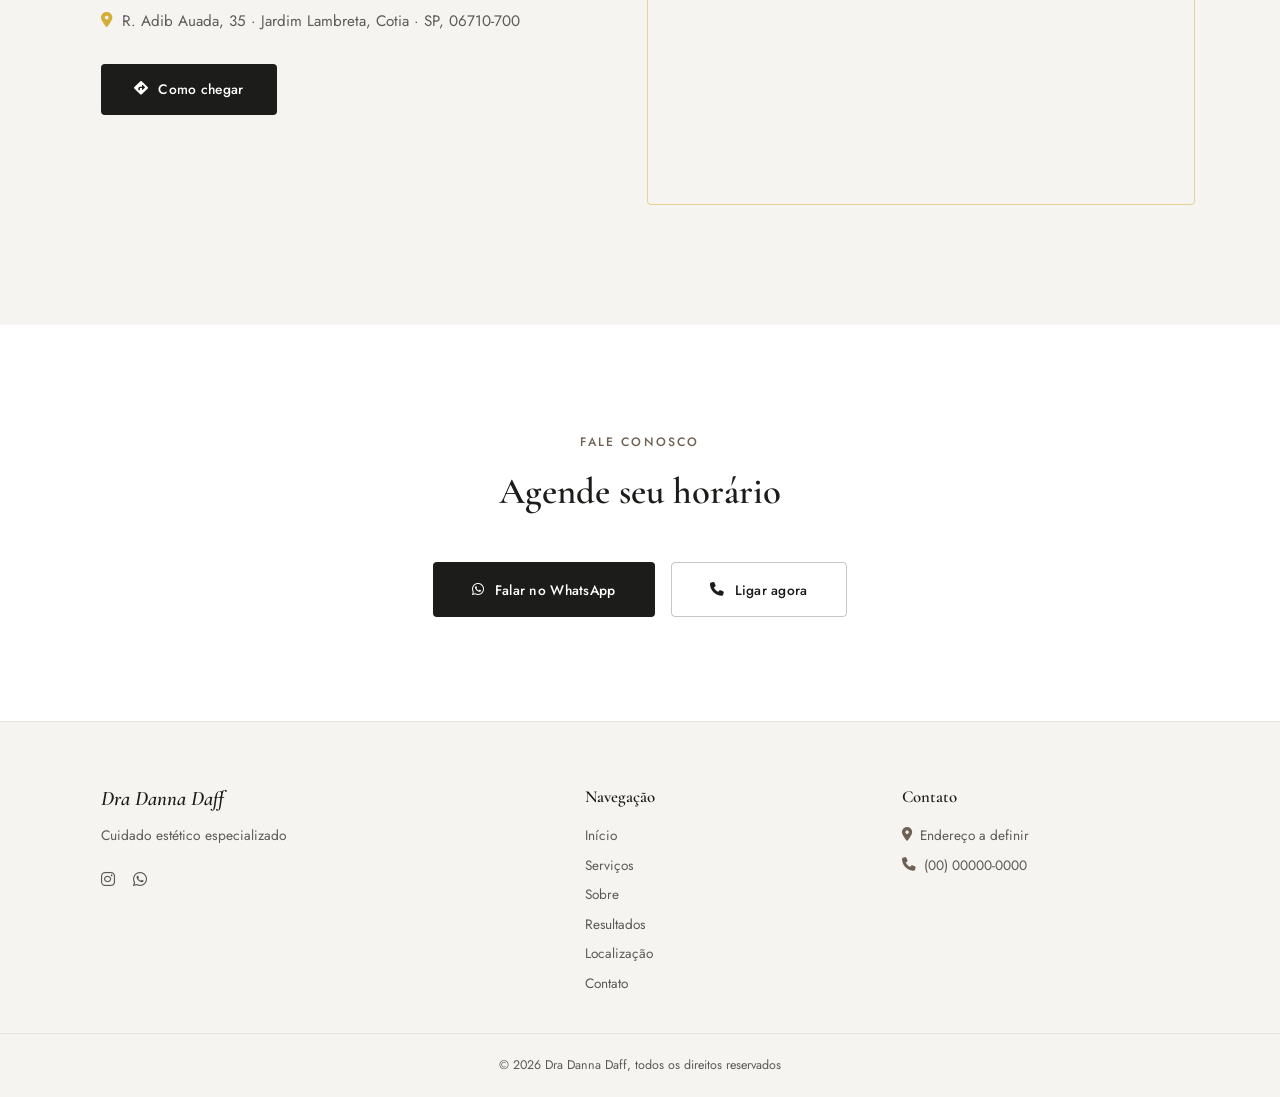
==== commit 9300ffa2: "Adiciona video de fundo, section de antes/depois e mapa da localizacao Inclui section com video em l" ====
--- a/index.html
+++ b/index.html
@@ -29,6 +29,8 @@
         <li><a href="#inicio" class="active">Início</a></li>
         <li><a href="#servicos">Serviços</a></li>
         <li><a href="#sobre">Sobre</a></li>
+        <li><a href="#resultados">Resultados</a></li>
+        <li><a href="#localizacao">Localização</a></li>
         <li><a href="#contato">Contato</a></li>
       </ul>
     </nav>
@@ -49,6 +51,8 @@
       <li><a href="#inicio">Início</a></li>
       <li><a href="#servicos">Serviços</a></li>
       <li><a href="#sobre">Sobre</a></li>
+      <li><a href="#resultados">Resultados</a></li>
+      <li><a href="#localizacao">Localização</a></li>
       <li><a href="#contato">Contato</a></li>
     </ul>
   </nav>
@@ -66,6 +70,25 @@
         <span>Agendar consulta</span>
         <i class="fa-solid fa-arrow-right"></i>
       </a>
+    </div>
+  </section>
+
+  <!-- ===== Vídeo ===== -->
+  <section class="video-section">
+    <div class="container">
+      <div class="video-wrap" data-aos="fade-up">
+        <div class="video-frame"></div>
+        <video
+          class="video-player"
+          id="heroVideo"
+          src="assets/IMG_1367_web.mp4"
+          poster="assets/video-poster.jpg"
+          autoplay muted loop playsinline>
+        </video>
+        <button class="video-sound" id="videoSoundToggle" aria-label="Ativar som do vídeo">
+          <i class="fa-solid fa-volume-xmark"></i>
+        </button>
+      </div>
     </div>
   </section>
 
@@ -240,12 +263,94 @@
   <!-- ===== Sobre ===== -->
   <section class="sobre" id="sobre">
     <div class="container sobre-inner">
-      <span class="kicker" data-aos="fade-up">Sobre a Dra Danna Daff</span>
-      <h2 data-aos="fade-up" data-aos-delay="100">Formação e trajetória a definir</h2>
-      <p data-aos="fade-up" data-aos-delay="200">Texto institucional a definir, com formação, especialidade e diferencial no atendimento</p>
-      <a href="#contato" class="btn btn-outline" data-aos="fade-up" data-aos-delay="300">
-        <span>Conheça o trabalho</span>
-      </a>
+      <div class="sobre-media" data-aos="fade-up">
+        <div class="sobre-frame"></div>
+        <img src="assets/Danna3.PNG" alt="Dra Danna Daffiner">
+      </div>
+
+      <div class="sobre-content">
+        <span class="kicker" data-aos="fade-up">Sobre a Dra Danna Daffiner</span>
+        <h2 data-aos="fade-up" data-aos-delay="100">Uma trajetória dedicada à beleza natural</h2>
+        <p data-aos="fade-up" data-aos-delay="200">Formada em harmonização facial e corporal, a Dra Danna Daffiner uniu técnica apurada e olhar artístico para transformar a forma como seus pacientes se enxergam no espelho. Cada atendimento é tratado como um projeto único, respeitando a identidade e a naturalidade de cada rosto</p>
+        <p data-aos="fade-up" data-aos-delay="300">Essa dedicação, somada à busca constante por atualização e pelas melhores técnicas do mercado, construiu uma trajetória marcada pela confiança de milhares de pacientes</p>
+
+        <div class="sobre-stats" data-aos="fade-up" data-aos-delay="400">
+          <div class="sobre-stat">
+            <strong>+2000</strong>
+            <span>Atendimentos</span>
+          </div>
+          <div class="sobre-stat-divider"></div>
+          <div class="sobre-stat">
+            <strong>+10</strong>
+            <span>Anos de experiência</span>
+          </div>
+        </div>
+
+        <a href="#contato" class="btn btn-outline" data-aos="fade-up" data-aos-delay="500">
+          <span>Conheça o trabalho</span>
+        </a>
+      </div>
+    </div>
+  </section>
+
+  <!-- ===== Antes e Depois ===== -->
+  <section class="resultados" id="resultados">
+    <div class="container">
+      <div class="section-head" data-aos="fade-up">
+        <span class="kicker">Resultados reais</span>
+        <h2>Antes e depois</h2>
+        <p class="section-sub">Transformações de pacientes atendidos pela Dra Danna Daffiner</p>
+      </div>
+
+      <div class="resultados-grid">
+        <div class="resultado-item" data-aos="fade-up" data-aos-delay="0">
+          <img src="assets/antd_harmonização facial.jpg" alt="Antes e depois de harmonização facial">
+          <span class="resultado-nome">Harmonização facial</span>
+        </div>
+        <div class="resultado-item" data-aos="fade-up" data-aos-delay="100">
+          <img src="assets/antd_preenchimento labial.jpg" alt="Antes e depois de preenchimento labial">
+          <span class="resultado-nome">Preenchimento labial</span>
+        </div>
+        <div class="resultado-item" data-aos="fade-up" data-aos-delay="200">
+          <img src="assets/antd_Melasma.jpg" alt="Antes e depois de tratamento de melasma">
+          <span class="resultado-nome">Melasma</span>
+        </div>
+        <div class="resultado-item" data-aos="fade-up" data-aos-delay="300">
+          <img src="assets/antd_volumização glútea.jpg" alt="Antes e depois de volumização glútea">
+          <span class="resultado-nome">Volumização glútea</span>
+        </div>
+      </div>
+    </div>
+  </section>
+
+  <!-- ===== Localização ===== -->
+  <section class="localizacao" id="localizacao">
+    <div class="container localizacao-inner">
+      <div class="localizacao-content" data-aos="fade-up">
+        <span class="kicker">Onde estamos</span>
+        <h2>Localização</h2>
+        <p>Um ambiente acolhedor e sofisticado, pensado para o seu conforto</p>
+        <p class="localizacao-endereco">
+          <i class="fa-solid fa-location-dot"></i>
+          R. Adib Auada, 35 &middot; Jardim Lambreta, Cotia &middot; SP, 06710&#8209;700
+        </p>
+        <a href="https://www.google.com/maps/place/R.+Adib+Auada,+35+-+Jardim+Lambreta,+Cotia+-+SP,+06710-700/@-23.5927745,-46.8340547,17z/data=!3m1!4b1!4m6!3m5!1s0x94cfaab0b6d28b71:0x5ccc860efebb8f0e!8m2!3d-23.5927745!4d-46.8340547!16s%2Fg%2F11sn00ng99?entry=ttu"
+           target="_blank" rel="noopener" class="btn btn-primary">
+          <i class="fa-solid fa-diamond-turn-right"></i>
+          <span>Como chegar</span>
+        </a>
+      </div>
+
+      <div class="localizacao-mapa" data-aos="fade-up" data-aos-delay="150">
+        <div class="localizacao-frame"></div>
+        <div class="localizacao-mapa-inner">
+          <iframe
+            src="https://www.google.com/maps?q=R.+Adib+Auada,+35+-+Jardim+Lambreta,+Cotia+-+SP,+06710-700&output=embed"
+            width="100%" height="100%" style="border:0" allowfullscreen loading="lazy"
+            referrerpolicy="no-referrer-when-downgrade" title="Localização da Dra Danna Daffiner no mapa">
+          </iframe>
+        </div>
+      </div>
     </div>
   </section>
 
@@ -288,6 +393,8 @@
         <li><a href="#inicio">Início</a></li>
         <li><a href="#servicos">Serviços</a></li>
         <li><a href="#sobre">Sobre</a></li>
+        <li><a href="#resultados">Resultados</a></li>
+        <li><a href="#localizacao">Localização</a></li>
         <li><a href="#contato">Contato</a></li>
       </ul>
     </div>
--- a/css/style.css
+++ b/css/style.css
@@ -132,6 +132,32 @@
 .hero-cta i{font-size:.72rem;transition:transform .3s var(--ease);}
 .hero-cta:hover{border-color:var(--white);gap:1.1rem;}
 
+/* ============ Vídeo ============ */
+.video-section{background:var(--off-white);padding:5.5rem 0;}
+.video-wrap{
+  position:relative;width:min(100%,380px);margin:0 auto;
+  aspect-ratio:9/16;
+}
+.video-frame{
+  position:absolute;top:-16px;left:-16px;right:16px;bottom:16px;
+  border:1px solid var(--gold);border-radius:var(--radius);
+  pointer-events:none;z-index:0;
+}
+.video-player{
+  position:relative;z-index:1;width:100%;height:100%;
+  object-fit:cover;border-radius:var(--radius);display:block;
+  box-shadow:0 24px 50px -20px rgba(20,19,17,.35);
+}
+.video-sound{
+  position:absolute;z-index:2;bottom:16px;right:16px;
+  width:42px;height:42px;border-radius:50%;
+  background:rgba(20,19,17,.55);backdrop-filter:blur(4px);
+  color:var(--white);font-size:1rem;
+  display:flex;align-items:center;justify-content:center;
+  transition:background .3s var(--ease);
+}
+.video-sound:hover{background:rgba(20,19,17,.78);}
+
 /* ============ Section head ============ */
 .section-head{text-align:center;max-width:600px;margin:0 auto 3rem;}
 .section-head h2{font-size:clamp(1.8rem,3vw,2.3rem);}
@@ -220,11 +246,79 @@
   border:1px solid rgba(211,175,55,.14);border-radius:50%;
   pointer-events:none;z-index:0;
 }
-.sobre-inner{max-width:660px;margin:0 auto;position:relative;z-index:1;}
+.sobre-inner{
+  max-width:1180px;margin:0 auto;position:relative;z-index:1;
+  display:grid;grid-template-columns:.85fr 1fr;gap:clamp(2.5rem,5vw,5rem);
+  align-items:center;text-align:left;
+}
+.sobre-media{position:relative;}
+.sobre-frame{
+  position:absolute;top:-18px;left:-18px;right:18px;bottom:18px;
+  border:1px solid rgba(211,175,55,.55);border-radius:var(--radius);
+  z-index:0;
+}
+.sobre-media img{
+  position:relative;z-index:1;width:100%;border-radius:var(--radius);
+  display:block;
+}
 .sobre h2{font-size:clamp(1.8rem,3.2vw,2.4rem);margin-bottom:1.2rem;}
-.sobre p{color:rgba(255,255,255,.68);line-height:1.8;margin-bottom:1.8rem;}
-.sobre .btn{border-color:rgba(255,255,255,.35);color:var(--white);}
+.sobre p{color:rgba(255,255,255,.68);line-height:1.8;margin-bottom:1.4rem;}
+.sobre .btn{border-color:rgba(255,255,255,.35);color:var(--white);margin-top:.6rem;}
 .sobre .btn:hover{border-color:var(--white);}
+
+.sobre-stats{display:flex;align-items:center;gap:2rem;margin:1.8rem 0 2.2rem;}
+.sobre-stat{display:flex;flex-direction:column;}
+.sobre-stat strong{
+  font-family:var(--font-title);font-weight:600;font-size:clamp(1.8rem,3vw,2.3rem);
+  color:var(--gold);line-height:1;
+}
+.sobre-stat span{
+  font-size:.76rem;letter-spacing:.06em;text-transform:uppercase;
+  color:rgba(255,255,255,.6);margin-top:.5rem;
+}
+.sobre-stat-divider{width:1px;align-self:stretch;background:rgba(255,255,255,.18);}
+
+/* ============ Resultados (antes e depois) ============ */
+.resultados{padding:6.5rem 0;background:var(--white);}
+.resultados-grid{
+  display:grid;grid-template-columns:repeat(2,1fr);gap:1.8rem;
+}
+.resultado-item{position:relative;}
+.resultado-item img{
+  width:100%;aspect-ratio:4/3;object-fit:cover;
+  border-radius:var(--radius);border:1px solid var(--gold);display:block;
+}
+.resultado-nome{
+  display:block;margin-top:1rem;text-align:center;
+  font-family:var(--font-title);font-weight:600;font-size:1.05rem;
+  color:var(--ink);
+}
+
+/* ============ Localização ============ */
+.localizacao{padding:6.5rem 0;background:var(--off-white);}
+.localizacao-inner{
+  display:grid;grid-template-columns:.85fr 1fr;gap:clamp(2.5rem,5vw,5rem);
+  align-items:center;
+}
+.localizacao-content .kicker{margin-bottom:1.1rem;}
+.localizacao-content h2{font-size:clamp(1.8rem,3.2vw,2.3rem);margin-bottom:1rem;}
+.localizacao-content > p{color:var(--ink-soft);line-height:1.7;margin-bottom:1.2rem;}
+.localizacao-endereco{
+  display:flex;align-items:flex-start;gap:10px;
+  font-size:.95rem;color:var(--ink);margin-bottom:1.8rem !important;
+}
+.localizacao-endereco i{color:var(--gold);margin-top:3px;}
+.localizacao-mapa{position:relative;aspect-ratio:4/3.4;}
+.localizacao-frame{
+  position:absolute;top:-16px;right:-16px;left:16px;bottom:16px;
+  border:1px solid rgba(211,175,55,.5);border-radius:var(--radius);
+  pointer-events:none;z-index:0;
+}
+.localizacao-mapa-inner{
+  position:relative;z-index:1;width:100%;height:100%;
+  border-radius:var(--radius);overflow:hidden;
+}
+.localizacao-mapa iframe{display:block;filter:grayscale(.15);}
 
 /* ============ Contato ============ */
 .contato{padding:6.5rem 0;}
@@ -259,6 +353,19 @@
   .cards-grid{grid-template-columns:1fr;}
   .footer-inner{grid-template-columns:1fr 1fr;}
   .footer-brand{grid-column:1/-1;}
+
+  .sobre-inner{grid-template-columns:1fr;text-align:center;}
+  .sobre-media{max-width:420px;margin:0 auto;}
+  .sobre-frame{top:-14px;left:-14px;right:14px;bottom:14px;}
+  .sobre-stats{justify-content:center;}
+  .sobre p{text-align:left;}
+
+  .localizacao-inner{grid-template-columns:1fr;text-align:center;}
+  .localizacao-content > p, .localizacao-endereco{text-align:left;}
+  .localizacao-mapa{max-width:480px;margin:0 auto;aspect-ratio:4/3.2;}
+  .localizacao-frame{top:-12px;right:-12px;left:12px;bottom:12px;}
+
+  .resultados-grid{grid-template-columns:1fr;max-width:420px;margin:0 auto;}
 }
 
 @media (max-width:800px){
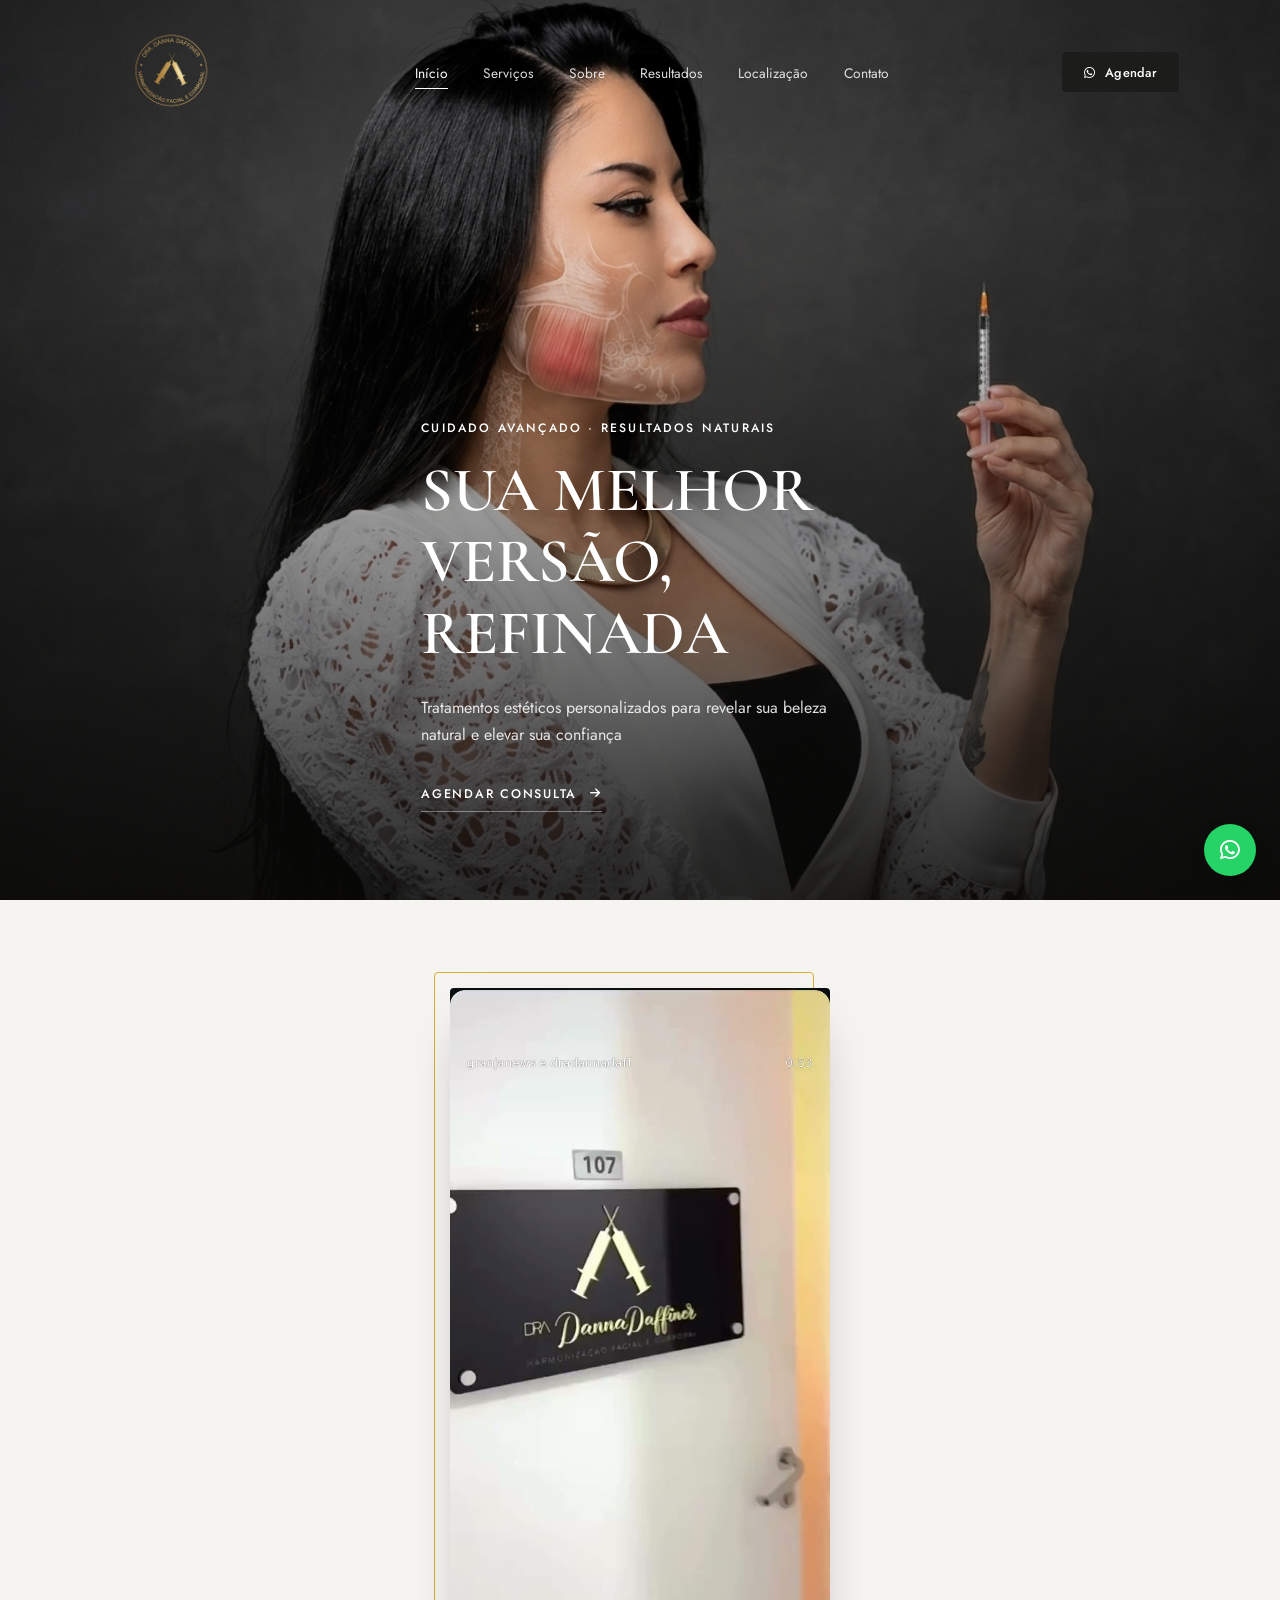
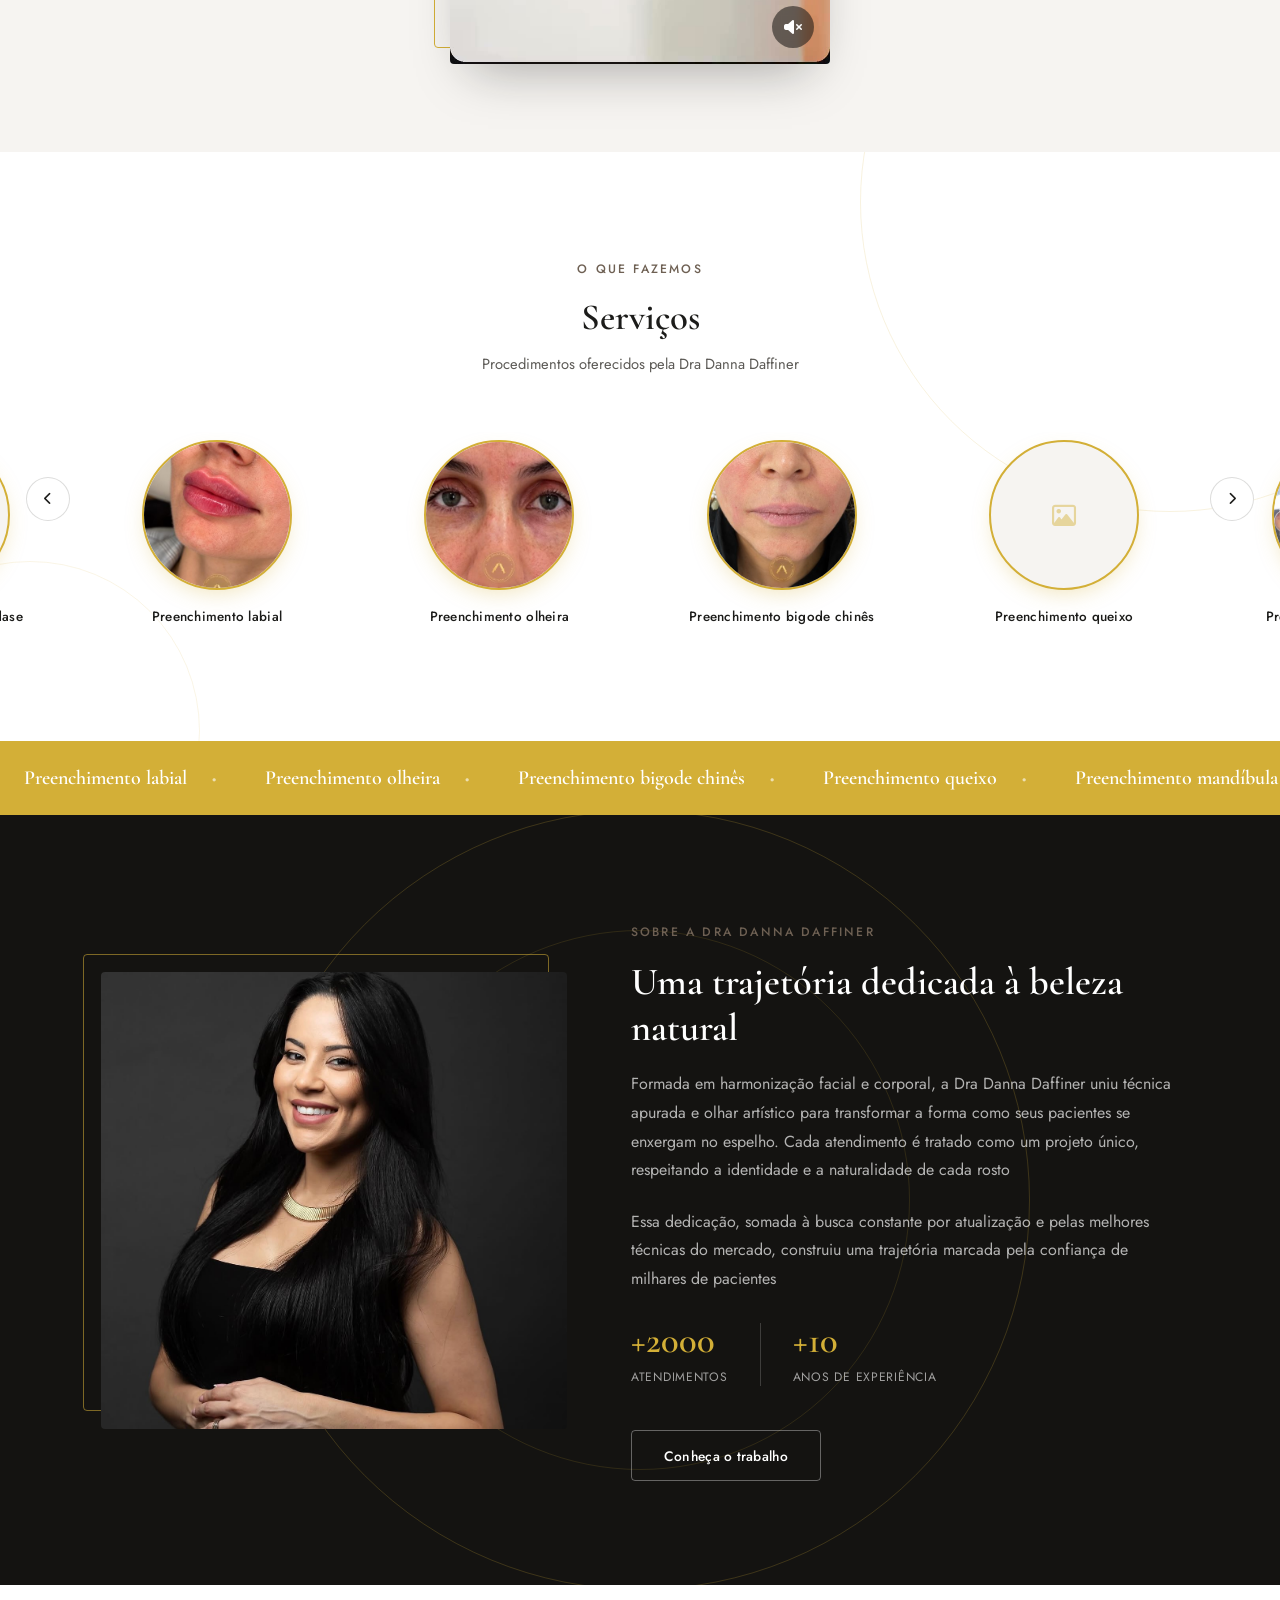
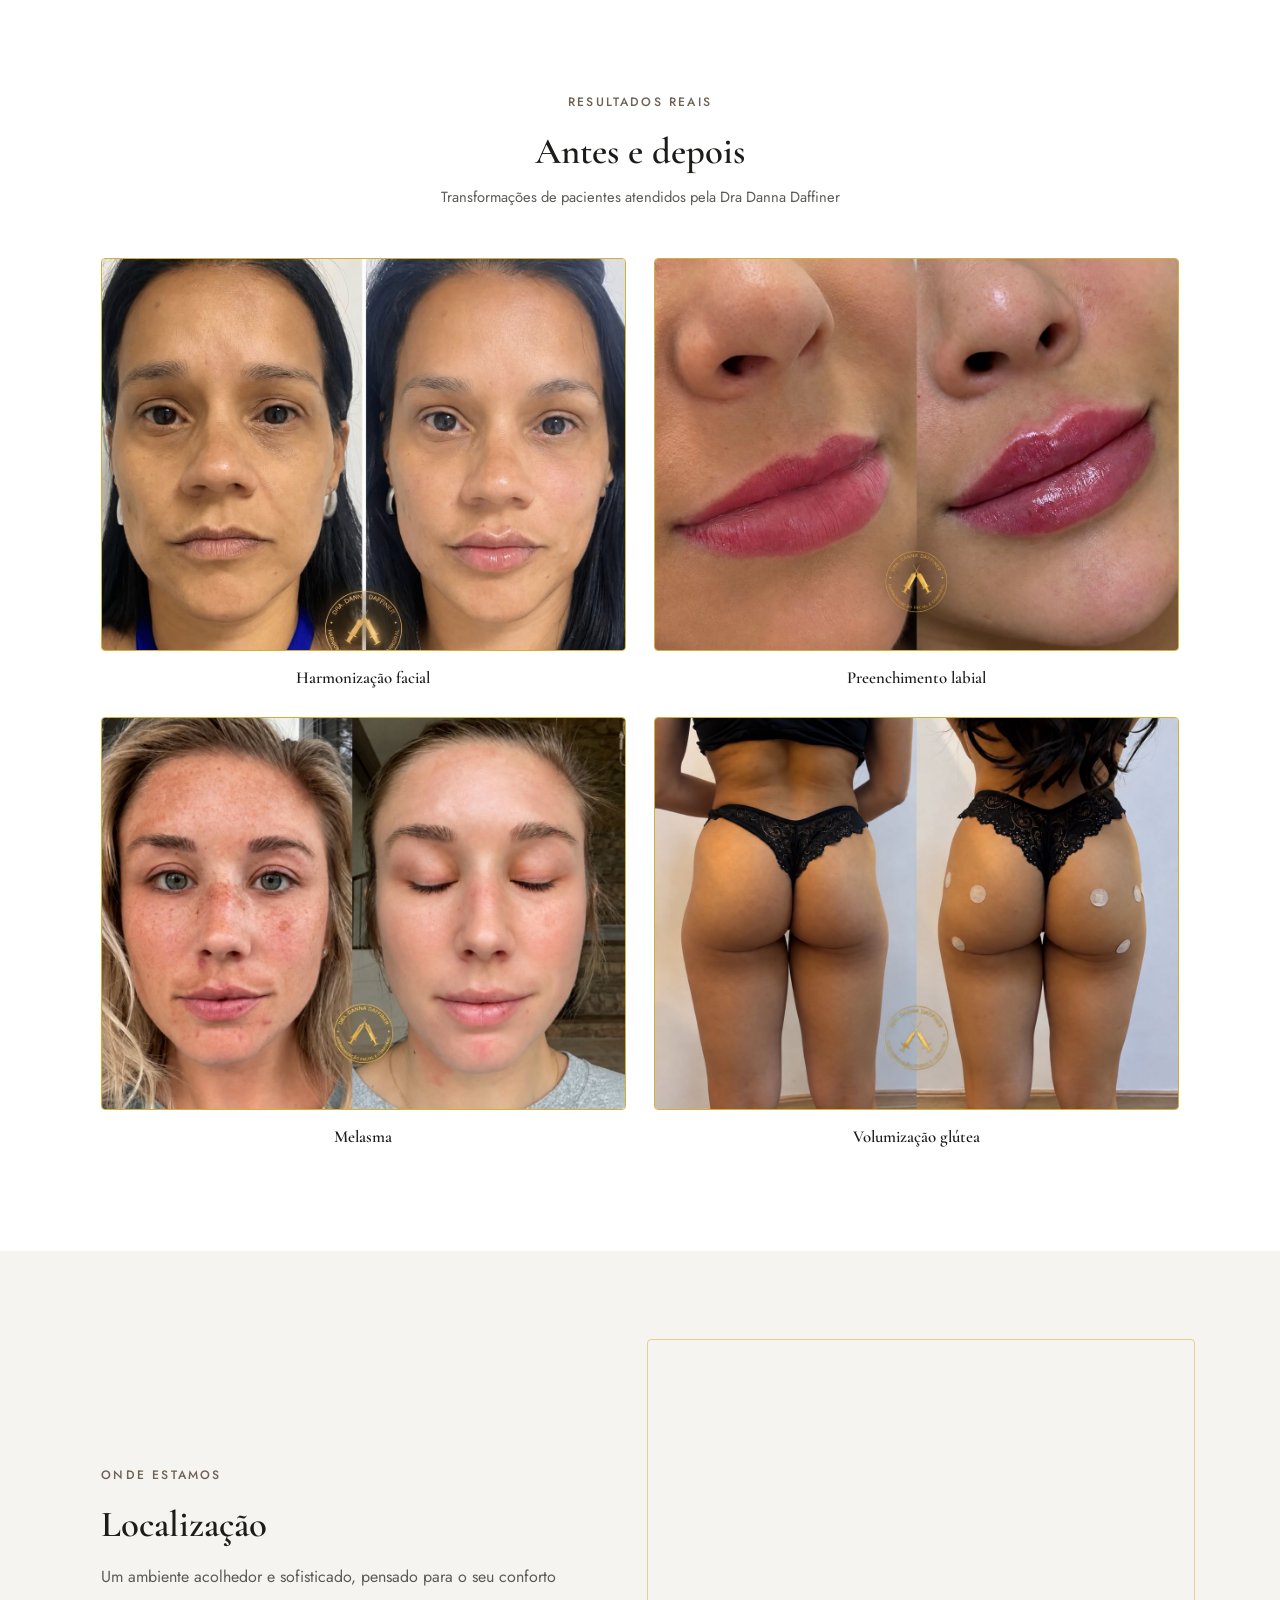
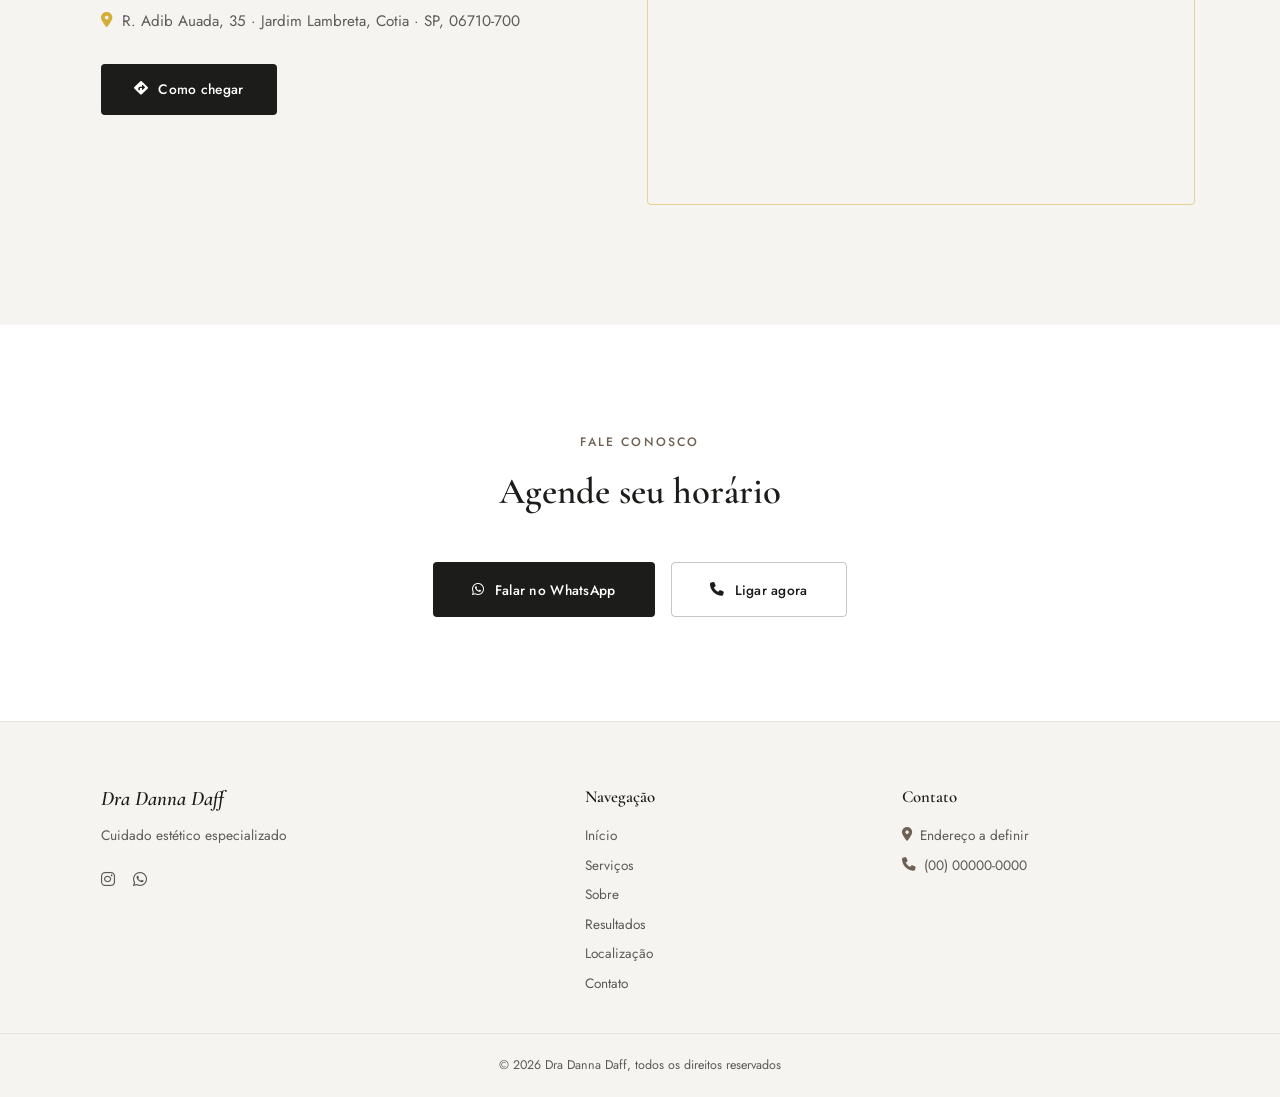
==== commit 78558dd6: "Adiciona fotos reais aos procedimentos e novos servicos Inclui fotos nos circulos do carrossel de se" ====
--- a/index.html
+++ b/index.html
@@ -109,27 +109,27 @@
 
       <div class="servicos-track" id="servicosTrack">
         <div class="servico-item">
-          <div class="servico-circle"><i class="fa-regular fa-image"></i></div>
+          <div class="servico-circle"><img src="assets/svc-labial.jpg" alt="Preenchimento labial" loading="lazy"></div>
           <span class="servico-nome">Preenchimento labial</span>
         </div>
         <div class="servico-item">
-          <div class="servico-circle"><i class="fa-regular fa-image"></i></div>
+          <div class="servico-circle"><img src="assets/svc-olheira.jpg" alt="Preenchimento olheira" loading="lazy"></div>
           <span class="servico-nome">Preenchimento olheira</span>
         </div>
         <div class="servico-item">
-          <div class="servico-circle"><i class="fa-regular fa-image"></i></div>
+          <div class="servico-circle"><img src="assets/svc-bigode-chines.jpg" alt="Preenchimento bigode chinês" loading="lazy"></div>
           <span class="servico-nome">Preenchimento bigode chinês</span>
         </div>
         <div class="servico-item">
           <div class="servico-circle"><i class="fa-regular fa-image"></i></div>
-          <span class="servico-nome">Preenchimento nariz</span>
-        </div>
-        <div class="servico-item">
-          <div class="servico-circle"><i class="fa-regular fa-image"></i></div>
           <span class="servico-nome">Preenchimento queixo</span>
         </div>
         <div class="servico-item">
-          <div class="servico-circle"><i class="fa-regular fa-image"></i></div>
+          <div class="servico-circle"><img src="assets/svc-mandibula.jpg" alt="Preenchimento mandíbula" loading="lazy"></div>
+          <span class="servico-nome">Preenchimento mandíbula</span>
+        </div>
+        <div class="servico-item">
+          <div class="servico-circle"><img src="assets/svc-botox.jpg" alt="Botox facial" loading="lazy"></div>
           <span class="servico-nome">Botox facial</span>
         </div>
         <div class="servico-item">
@@ -153,19 +153,35 @@
           <span class="servico-nome">Bioestimulador de colágeno pescoço</span>
         </div>
         <div class="servico-item">
-          <div class="servico-circle"><i class="fa-regular fa-image"></i></div>
+          <div class="servico-circle"><img src="assets/svc-bioestimulador-corporal.jpg" alt="Bioestimulador de colágeno corporal" loading="lazy"></div>
           <span class="servico-nome">Bioestimulador de colágeno corporal</span>
         </div>
         <div class="servico-item">
-          <div class="servico-circle"><i class="fa-regular fa-image"></i></div>
+          <div class="servico-circle"><img src="assets/svc-fullface.jpg" alt="Full face" loading="lazy"></div>
           <span class="servico-nome">Full face</span>
         </div>
         <div class="servico-item">
+          <div class="servico-circle"><img src="assets/svc-harmonizacao-feminina.jpg" alt="Harmonização facial feminina" loading="lazy"></div>
+          <span class="servico-nome">Harmonização facial feminina</span>
+        </div>
+        <div class="servico-item">
+          <div class="servico-circle"><img src="assets/svc-harmonizacao-masculina.jpg" alt="Harmonização facial masculina" loading="lazy"></div>
+          <span class="servico-nome">Harmonização facial masculina</span>
+        </div>
+        <div class="servico-item">
           <div class="servico-circle"><i class="fa-regular fa-image"></i></div>
           <span class="servico-nome">Peeling 3D</span>
         </div>
         <div class="servico-item">
-          <div class="servico-circle"><i class="fa-regular fa-image"></i></div>
+          <div class="servico-circle"><img src="assets/svc-ultraformer.jpg" alt="Ultraformer" loading="lazy"></div>
+          <span class="servico-nome">Ultraformer</span>
+        </div>
+        <div class="servico-item">
+          <div class="servico-circle"><img src="assets/svc-melasma.jpg" alt="Melasma" loading="lazy"></div>
+          <span class="servico-nome">Melasma</span>
+        </div>
+        <div class="servico-item">
+          <div class="servico-circle"><img src="assets/svc-enzimas.jpg" alt="Enzimas" loading="lazy"></div>
           <span class="servico-nome">Enzimas (qualquer região)</span>
         </div>
         <div class="servico-item">
@@ -181,7 +197,7 @@
           <span class="servico-nome">Fios de tração silhouette</span>
         </div>
         <div class="servico-item">
-          <div class="servico-circle"><i class="fa-regular fa-image"></i></div>
+          <div class="servico-circle"><img src="assets/svc-profhilo.jpg" alt="Profhilo" loading="lazy"></div>
           <span class="servico-nome">Profhilo</span>
         </div>
         <div class="servico-item">
@@ -189,7 +205,7 @@
           <span class="servico-nome">Relaxar a musculatura</span>
         </div>
         <div class="servico-item">
-          <div class="servico-circle"><i class="fa-regular fa-image"></i></div>
+          <div class="servico-circle"><img src="assets/svc-gluteo.jpg" alt="Preenchimento glúteo" loading="lazy"></div>
           <span class="servico-nome">Preenchimento glúteo</span>
         </div>
         <div class="servico-item">
@@ -215,15 +231,19 @@
         <span>Preenchimento labial</span>
         <span>Preenchimento olheira</span>
         <span>Preenchimento bigode chinês</span>
-        <span>Preenchimento nariz</span>
         <span>Preenchimento queixo</span>
+        <span>Preenchimento mandíbula</span>
         <span>Botox facial</span>
         <span>Botox axila</span>
         <span>Botox gengival</span>
         <span>Botox Nefertiti</span>
         <span>Bioestimulador de colágeno</span>
         <span>Full face</span>
+        <span>Harmonização facial feminina</span>
+        <span>Harmonização facial masculina</span>
         <span>Peeling 3D</span>
+        <span>Ultraformer</span>
+        <span>Melasma</span>
         <span>Enzimas</span>
         <span>Tricologia</span>
         <span>PDRN</span>
@@ -238,15 +258,19 @@
         <span>Preenchimento labial</span>
         <span>Preenchimento olheira</span>
         <span>Preenchimento bigode chinês</span>
-        <span>Preenchimento nariz</span>
         <span>Preenchimento queixo</span>
+        <span>Preenchimento mandíbula</span>
         <span>Botox facial</span>
         <span>Botox axila</span>
         <span>Botox gengival</span>
         <span>Botox Nefertiti</span>
         <span>Bioestimulador de colágeno</span>
         <span>Full face</span>
+        <span>Harmonização facial feminina</span>
+        <span>Harmonização facial masculina</span>
         <span>Peeling 3D</span>
+        <span>Ultraformer</span>
+        <span>Melasma</span>
         <span>Enzimas</span>
         <span>Tricologia</span>
         <span>PDRN</span>
--- a/css/style.css
+++ b/css/style.css
@@ -193,10 +193,17 @@
 }
 .servico-circle{
   width:100%;aspect-ratio:1/1;max-width:150px;border-radius:50%;box-sizing:border-box;
-  border:2px solid var(--gold);background:var(--off-white);
+  border:2px solid var(--gold);background:var(--off-white);overflow:hidden;
   display:flex;align-items:center;justify-content:center;
+  box-shadow:0 8px 22px -6px rgba(211,175,55,.35);
+  transition:box-shadow .3s var(--ease), transform .3s var(--ease);
+}
+.servico-item:hover .servico-circle{
+  box-shadow:0 10px 28px -6px rgba(211,175,55,.55);
+  transform:translateY(-3px);
 }
 .servico-circle i{font-size:1.5rem;color:var(--gold);opacity:.45;}
+.servico-circle img{width:100%;height:100%;object-fit:cover;display:block;}
 .servico-nome{
   margin-top:1.1rem;font-size:.84rem;font-weight:500;letter-spacing:.02em;
   color:var(--ink);line-height:1.35;
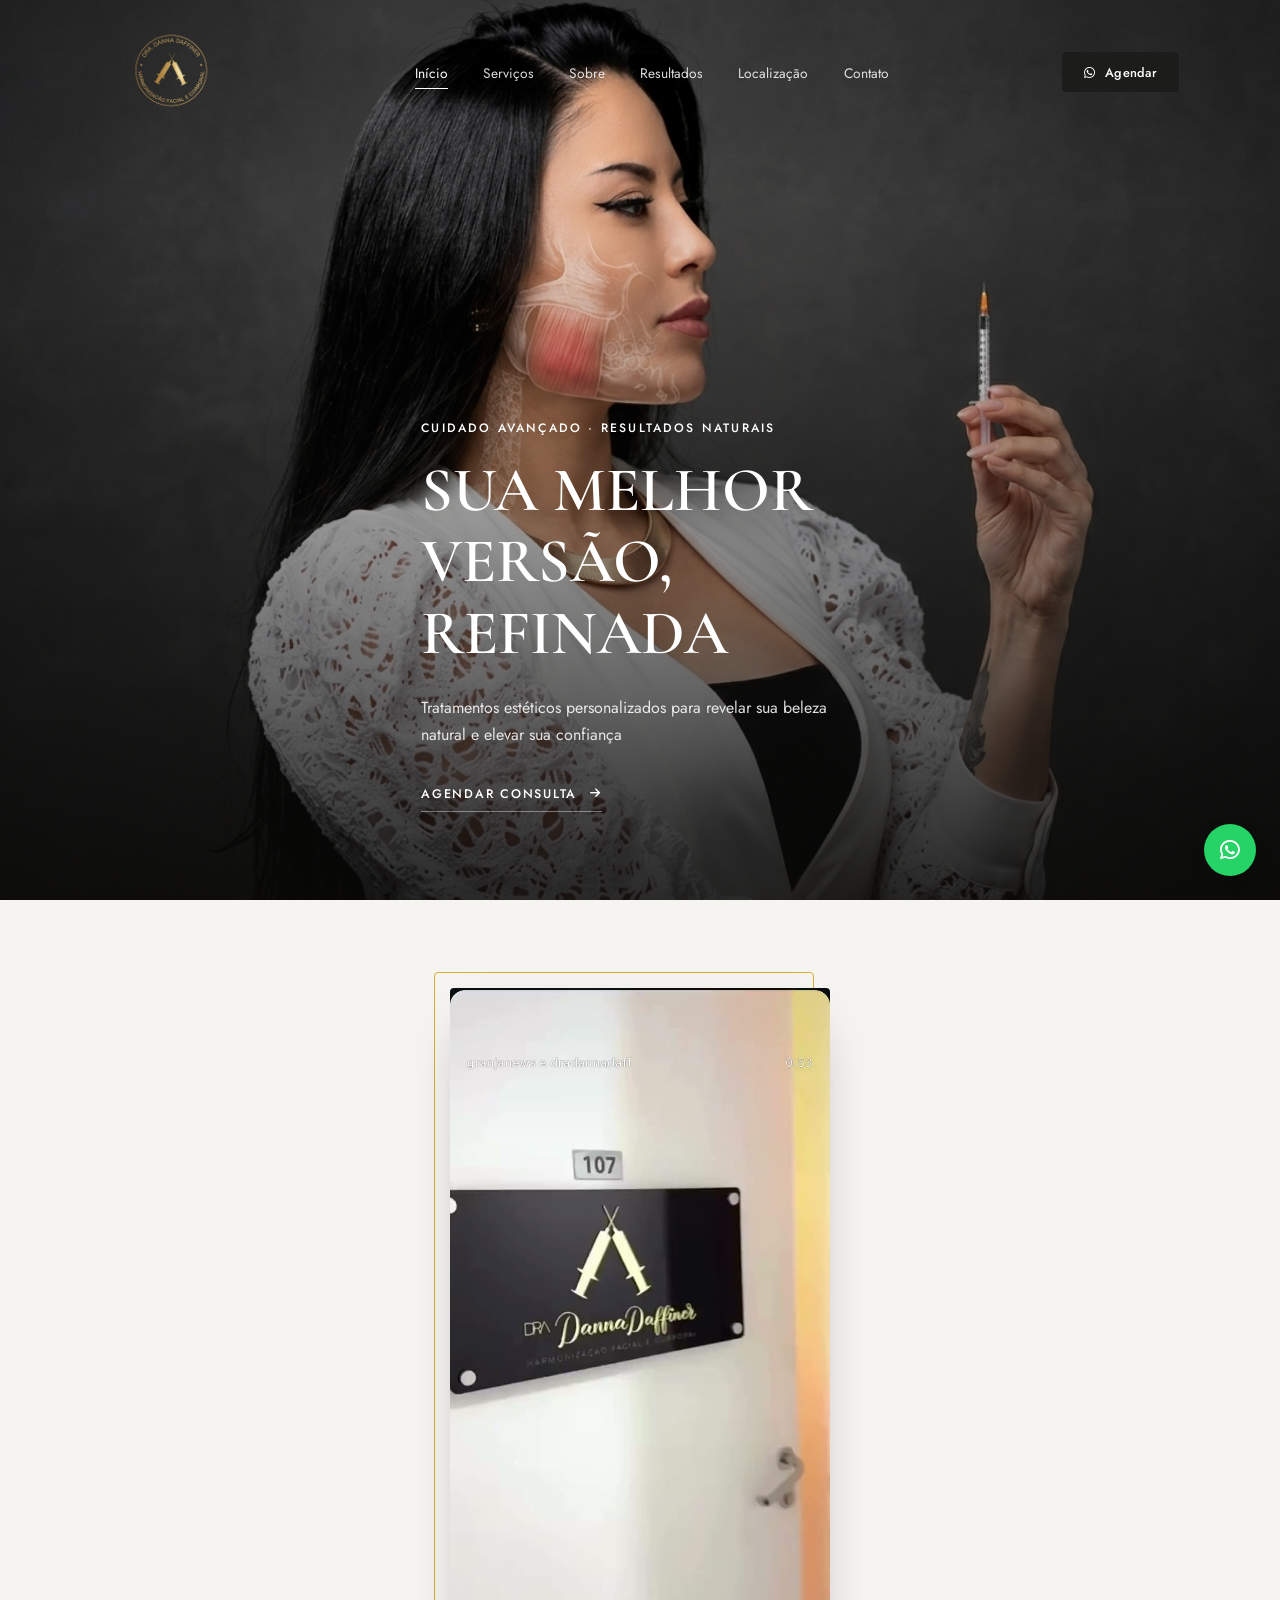
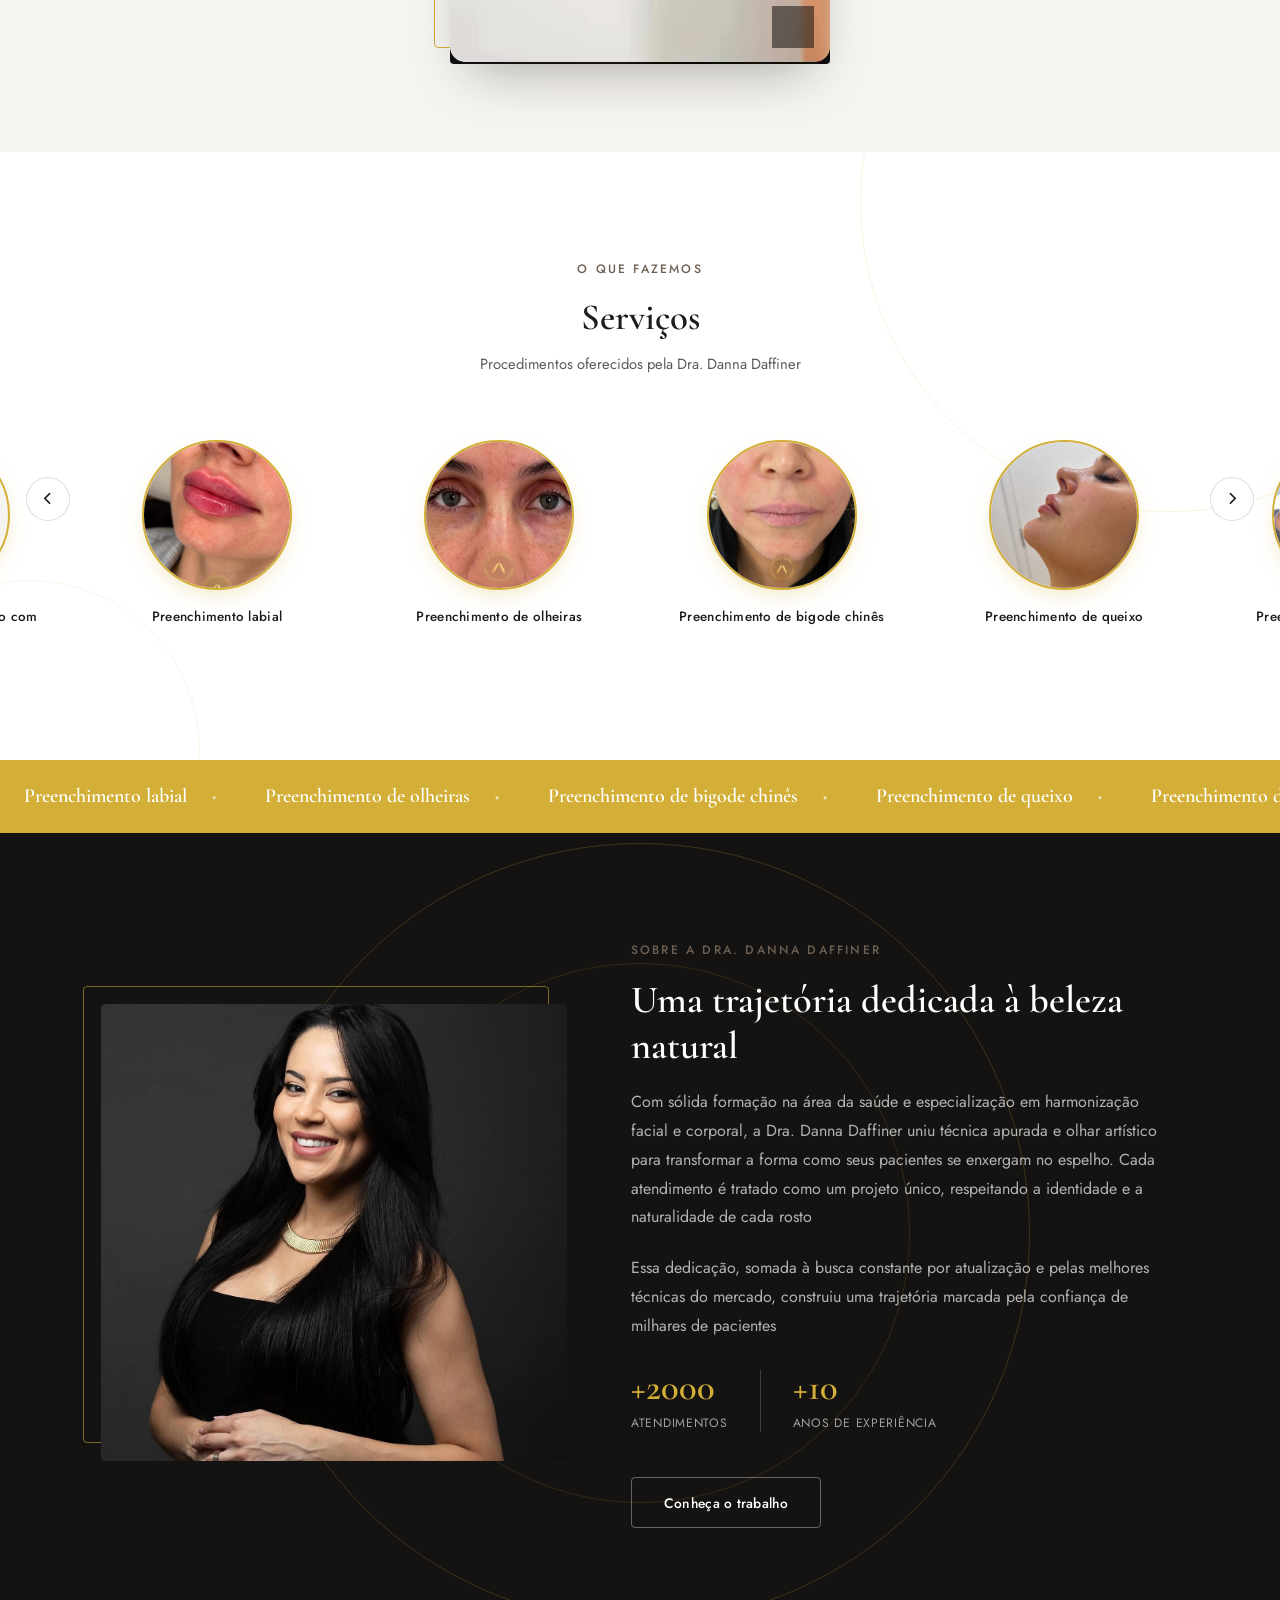
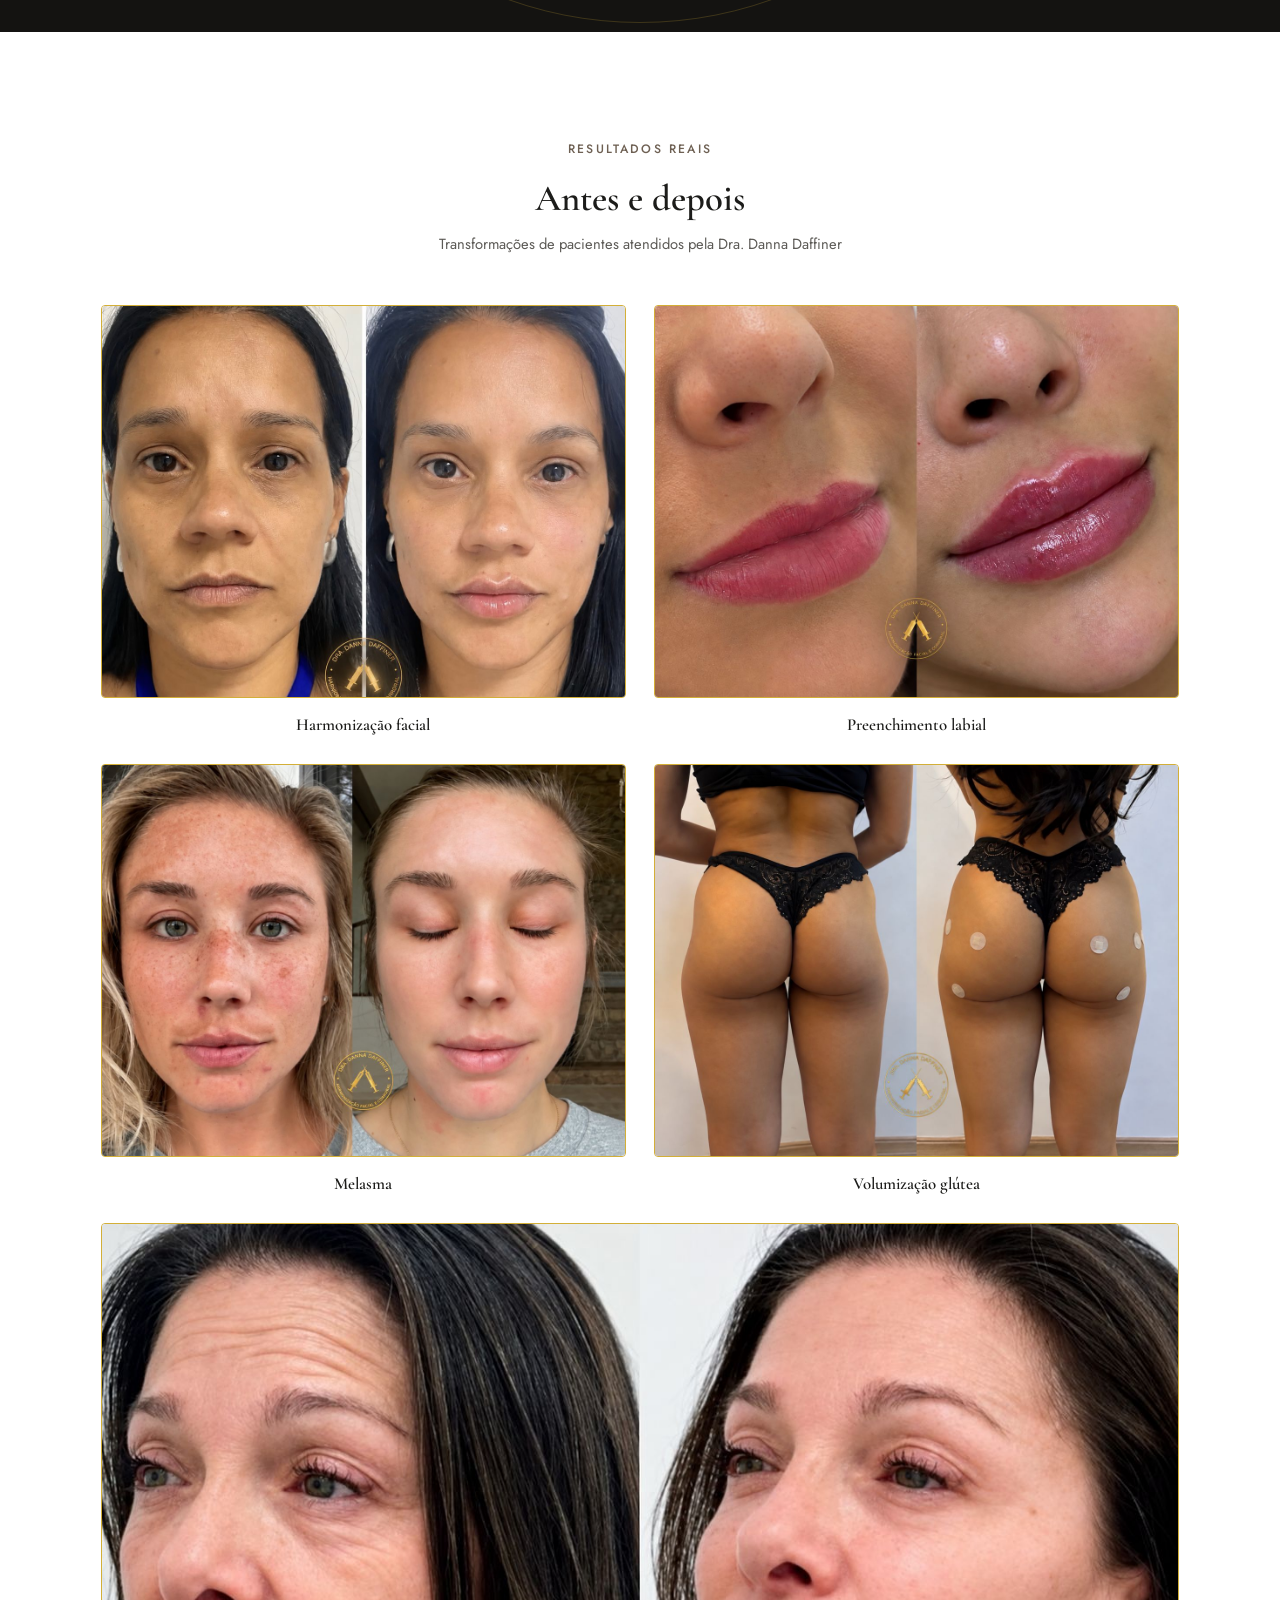
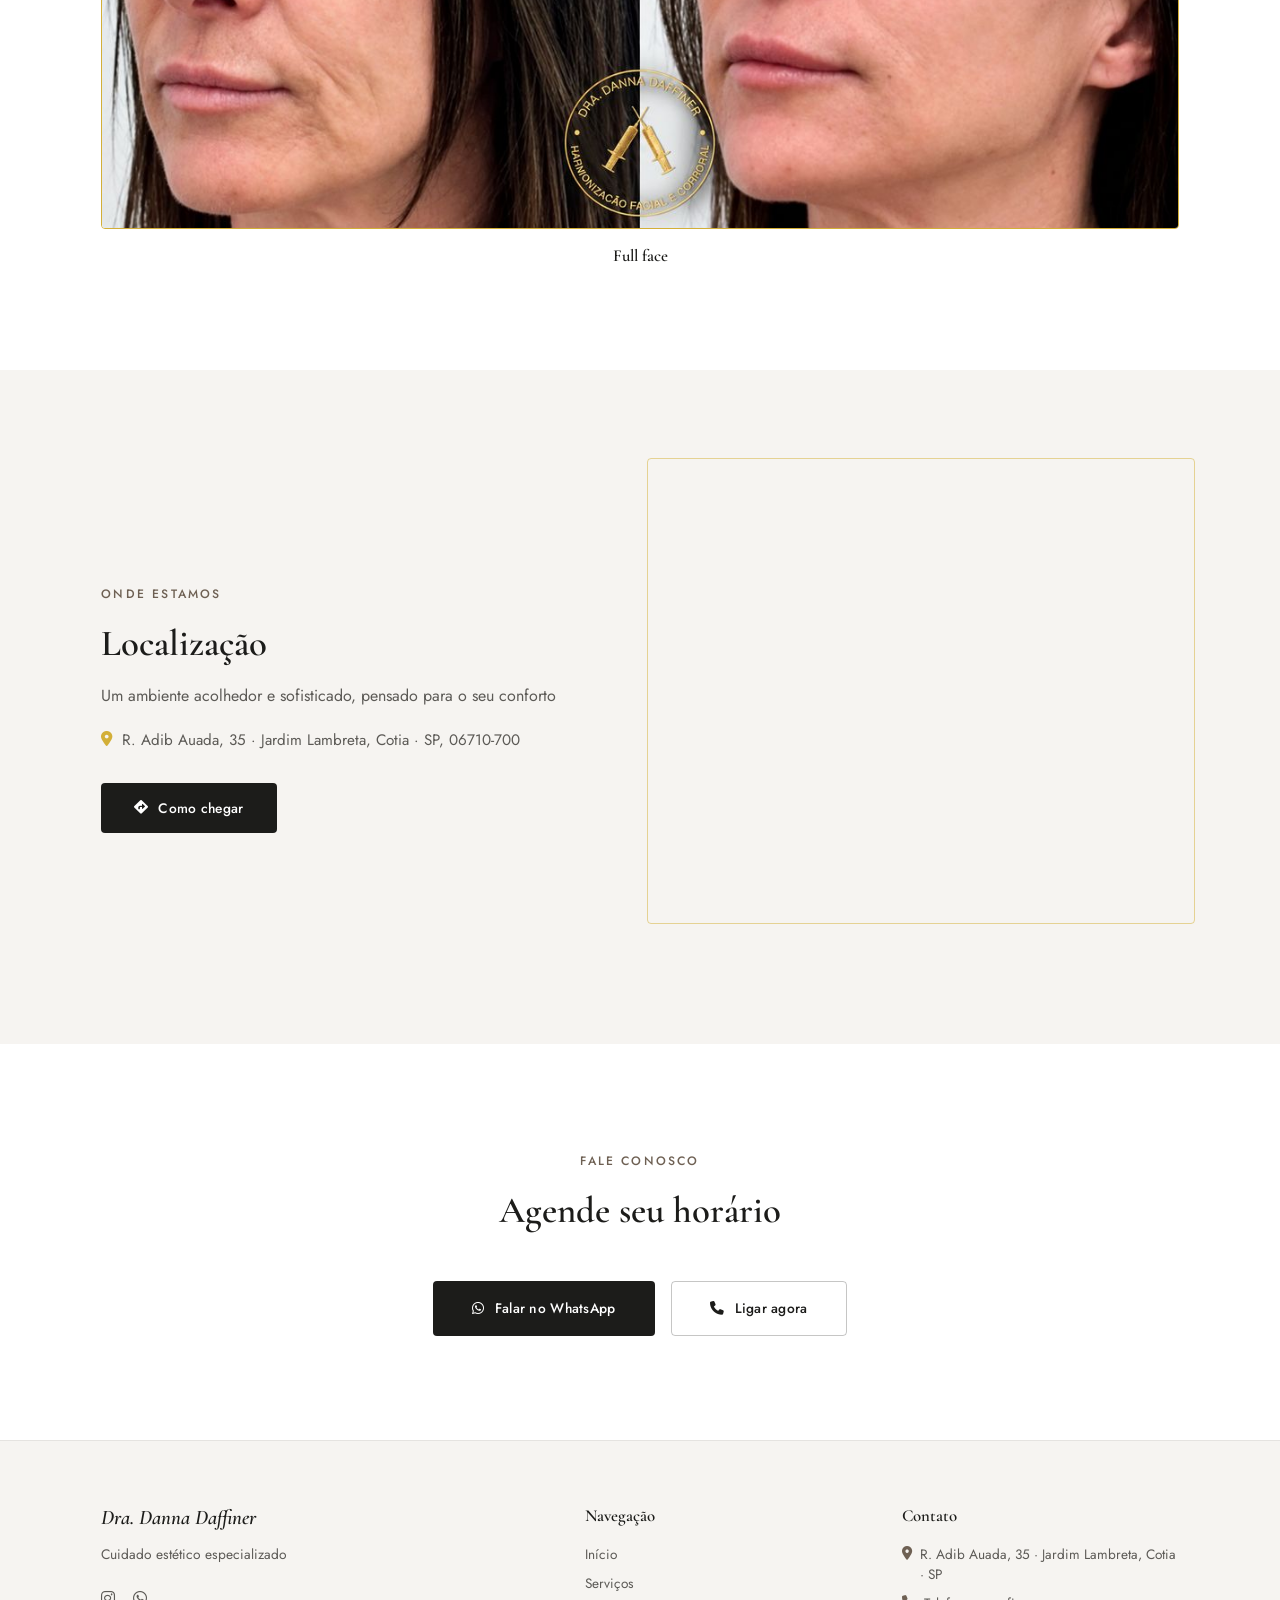
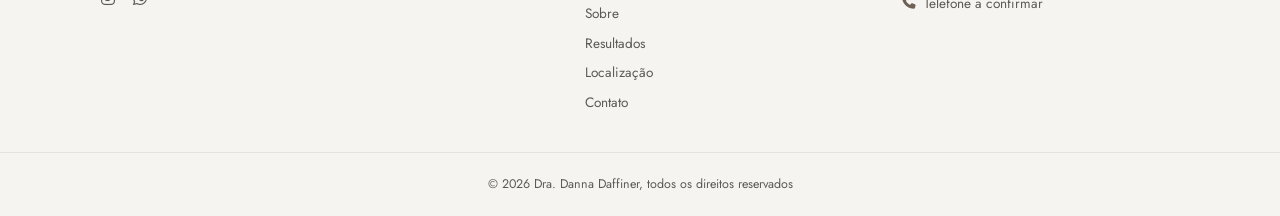
==== commit bd9b7509: "Aplica revisao de conteudo e adiciona novas fotos de procedimentos Padroniza o nome da marca para "D" ====
--- a/index.html
+++ b/index.html
@@ -3,8 +3,8 @@
 <head>
 <meta charset="UTF-8">
 <meta name="viewport" content="width=device-width, initial-scale=1.0">
-<title>Dra Danna Daff | Estética</title>
-<meta name="description" content="Dra Danna Daff, cuidado estético especializado">
+<title>Dra. Danna Daffiner | Estética</title>
+<meta name="description" content="Dra. Danna Daffiner, cuidado estético especializado">
 
 <link rel="preconnect" href="https://fonts.googleapis.com">
 <link rel="preconnect" href="https://fonts.gstatic.com" crossorigin>
@@ -21,7 +21,7 @@
 <header class="site-header" id="siteHeader">
   <div class="container header-inner">
     <a href="#inicio" class="brand">
-      <img src="assets/logo-badge.png" alt="Dra Danna Daffiner, harmonização facial e corporal" class="brand-logo">
+      <img src="assets/logo-badge.png" alt="Dra. Danna Daffiner, harmonização facial e corporal" class="brand-logo">
     </a>
 
     <nav class="main-nav" id="mainNav">
@@ -98,7 +98,7 @@
       <div class="section-head" data-aos="fade-up">
         <span class="kicker">O que fazemos</span>
         <h2>Serviços</h2>
-        <p class="section-sub">Procedimentos oferecidos pela Dra Danna Daffiner</p>
+        <p class="section-sub">Procedimentos oferecidos pela Dra. Danna Daffiner</p>
       </div>
     </div>
 
@@ -113,31 +113,31 @@
           <span class="servico-nome">Preenchimento labial</span>
         </div>
         <div class="servico-item">
-          <div class="servico-circle"><img src="assets/svc-olheira.jpg" alt="Preenchimento olheira" loading="lazy"></div>
-          <span class="servico-nome">Preenchimento olheira</span>
-        </div>
-        <div class="servico-item">
-          <div class="servico-circle"><img src="assets/svc-bigode-chines.jpg" alt="Preenchimento bigode chinês" loading="lazy"></div>
-          <span class="servico-nome">Preenchimento bigode chinês</span>
-        </div>
-        <div class="servico-item">
-          <div class="servico-circle"><i class="fa-regular fa-image"></i></div>
-          <span class="servico-nome">Preenchimento queixo</span>
-        </div>
-        <div class="servico-item">
-          <div class="servico-circle"><img src="assets/svc-mandibula.jpg" alt="Preenchimento mandíbula" loading="lazy"></div>
-          <span class="servico-nome">Preenchimento mandíbula</span>
+          <div class="servico-circle"><img src="assets/svc-olheira.jpg" alt="Preenchimento de olheiras" loading="lazy"></div>
+          <span class="servico-nome">Preenchimento de olheiras</span>
+        </div>
+        <div class="servico-item">
+          <div class="servico-circle"><img src="assets/svc-bigode-chines.jpg" alt="Preenchimento de bigode chinês" loading="lazy"></div>
+          <span class="servico-nome">Preenchimento de bigode chinês</span>
+        </div>
+        <div class="servico-item">
+          <div class="servico-circle"><img src="assets/svc-queixo.jpg" alt="Preenchimento de queixo" loading="lazy"></div>
+          <span class="servico-nome">Preenchimento de queixo</span>
+        </div>
+        <div class="servico-item">
+          <div class="servico-circle"><img src="assets/svc-mandibula.jpg" alt="Preenchimento de mandíbula" loading="lazy"></div>
+          <span class="servico-nome">Preenchimento de mandíbula</span>
         </div>
         <div class="servico-item">
           <div class="servico-circle"><img src="assets/svc-botox.jpg" alt="Botox facial" loading="lazy"></div>
           <span class="servico-nome">Botox facial</span>
         </div>
         <div class="servico-item">
-          <div class="servico-circle"><i class="fa-regular fa-image"></i></div>
+          <div class="servico-circle"><img src="assets/svc-botox-axila.jpg" alt="Botox axila" loading="lazy"></div>
           <span class="servico-nome">Botox axila</span>
         </div>
         <div class="servico-item">
-          <div class="servico-circle"><i class="fa-regular fa-image"></i></div>
+          <div class="servico-circle"><img src="assets/svc-botox-gengival.jpg" alt="Botox gengival" loading="lazy"></div>
           <span class="servico-nome">Botox gengival</span>
         </div>
         <div class="servico-item">
@@ -145,7 +145,7 @@
           <span class="servico-nome">Botox Nefertiti</span>
         </div>
         <div class="servico-item">
-          <div class="servico-circle"><i class="fa-regular fa-image"></i></div>
+          <div class="servico-circle"><img src="assets/svc-bioestimulador-facial.jpg" alt="Bioestimulador de colágeno facial" loading="lazy"></div>
           <span class="servico-nome">Bioestimulador de colágeno facial</span>
         </div>
         <div class="servico-item">
@@ -161,7 +161,7 @@
           <span class="servico-nome">Full face</span>
         </div>
         <div class="servico-item">
-          <div class="servico-circle"><img src="assets/svc-harmonizacao-feminina.jpg" alt="Harmonização facial feminina" loading="lazy"></div>
+          <div class="servico-circle"><i class="fa-regular fa-image"></i></div>
           <span class="servico-nome">Harmonização facial feminina</span>
         </div>
         <div class="servico-item">
@@ -182,10 +182,10 @@
         </div>
         <div class="servico-item">
           <div class="servico-circle"><img src="assets/svc-enzimas.jpg" alt="Enzimas" loading="lazy"></div>
-          <span class="servico-nome">Enzimas (qualquer região)</span>
-        </div>
-        <div class="servico-item">
-          <div class="servico-circle"><i class="fa-regular fa-image"></i></div>
+          <span class="servico-nome">Aplicação de enzimas (qualquer região)</span>
+        </div>
+        <div class="servico-item">
+          <div class="servico-circle"><img src="assets/svc-tricologia.jpg" alt="Tricologia" loading="lazy"></div>
           <span class="servico-nome">Tricologia</span>
         </div>
         <div class="servico-item">
@@ -194,7 +194,7 @@
         </div>
         <div class="servico-item">
           <div class="servico-circle"><i class="fa-regular fa-image"></i></div>
-          <span class="servico-nome">Fios de tração silhouette</span>
+          <span class="servico-nome">Fios de sustentação Silhouette</span>
         </div>
         <div class="servico-item">
           <div class="servico-circle"><img src="assets/svc-profhilo.jpg" alt="Profhilo" loading="lazy"></div>
@@ -202,19 +202,19 @@
         </div>
         <div class="servico-item">
           <div class="servico-circle"><i class="fa-regular fa-image"></i></div>
-          <span class="servico-nome">Relaxar a musculatura</span>
-        </div>
-        <div class="servico-item">
-          <div class="servico-circle"><img src="assets/svc-gluteo.jpg" alt="Preenchimento glúteo" loading="lazy"></div>
-          <span class="servico-nome">Preenchimento glúteo</span>
-        </div>
-        <div class="servico-item">
-          <div class="servico-circle"><i class="fa-regular fa-image"></i></div>
-          <span class="servico-nome">Ácido hialurônico volumizar</span>
-        </div>
-        <div class="servico-item">
-          <div class="servico-circle"><i class="fa-regular fa-image"></i></div>
-          <span class="servico-nome">Remoção com hialuronidase</span>
+          <span class="servico-nome">Relaxamento muscular</span>
+        </div>
+        <div class="servico-item">
+          <div class="servico-circle"><img src="assets/svc-gluteo.jpg" alt="Preenchimento de glúteos" loading="lazy"></div>
+          <span class="servico-nome">Preenchimento de glúteos</span>
+        </div>
+        <div class="servico-item">
+          <div class="servico-circle"><i class="fa-regular fa-image"></i></div>
+          <span class="servico-nome">Volumização com ácido hialurônico</span>
+        </div>
+        <div class="servico-item">
+          <div class="servico-circle"><i class="fa-regular fa-image"></i></div>
+          <span class="servico-nome">Remoção de preenchimento com hialuronidase</span>
         </div>
       </div>
 
@@ -229,10 +229,10 @@
     <div class="marquee-track">
       <span class="marquee-group">
         <span>Preenchimento labial</span>
-        <span>Preenchimento olheira</span>
-        <span>Preenchimento bigode chinês</span>
-        <span>Preenchimento queixo</span>
-        <span>Preenchimento mandíbula</span>
+        <span>Preenchimento de olheiras</span>
+        <span>Preenchimento de bigode chinês</span>
+        <span>Preenchimento de queixo</span>
+        <span>Preenchimento de mandíbula</span>
         <span>Botox facial</span>
         <span>Botox axila</span>
         <span>Botox gengival</span>
@@ -247,19 +247,19 @@
         <span>Enzimas</span>
         <span>Tricologia</span>
         <span>PDRN</span>
-        <span>Fios de tração silhouette</span>
+        <span>Fios de sustentação Silhouette</span>
         <span>Profhilo</span>
-        <span>Relaxar a musculatura</span>
-        <span>Preenchimento glúteo</span>
+        <span>Relaxamento muscular</span>
+        <span>Preenchimento de glúteos</span>
         <span>Ácido hialurônico</span>
-        <span>Remoção com hialuronidase</span>
+        <span>Remoção de preenchimento com hialuronidase</span>
       </span>
       <span class="marquee-group">
         <span>Preenchimento labial</span>
-        <span>Preenchimento olheira</span>
-        <span>Preenchimento bigode chinês</span>
-        <span>Preenchimento queixo</span>
-        <span>Preenchimento mandíbula</span>
+        <span>Preenchimento de olheiras</span>
+        <span>Preenchimento de bigode chinês</span>
+        <span>Preenchimento de queixo</span>
+        <span>Preenchimento de mandíbula</span>
         <span>Botox facial</span>
         <span>Botox axila</span>
         <span>Botox gengival</span>
@@ -274,12 +274,12 @@
         <span>Enzimas</span>
         <span>Tricologia</span>
         <span>PDRN</span>
-        <span>Fios de tração silhouette</span>
+        <span>Fios de sustentação Silhouette</span>
         <span>Profhilo</span>
-        <span>Relaxar a musculatura</span>
-        <span>Preenchimento glúteo</span>
+        <span>Relaxamento muscular</span>
+        <span>Preenchimento de glúteos</span>
         <span>Ácido hialurônico</span>
-        <span>Remoção com hialuronidase</span>
+        <span>Remoção de preenchimento com hialuronidase</span>
       </span>
     </div>
   </div>
@@ -289,13 +289,13 @@
     <div class="container sobre-inner">
       <div class="sobre-media" data-aos="fade-up">
         <div class="sobre-frame"></div>
-        <img src="assets/Danna3.PNG" alt="Dra Danna Daffiner">
+        <img src="assets/Danna3.PNG" alt="Dra. Danna Daffiner">
       </div>
 
       <div class="sobre-content">
-        <span class="kicker" data-aos="fade-up">Sobre a Dra Danna Daffiner</span>
+        <span class="kicker" data-aos="fade-up">Sobre a Dra. Danna Daffiner</span>
         <h2 data-aos="fade-up" data-aos-delay="100">Uma trajetória dedicada à beleza natural</h2>
-        <p data-aos="fade-up" data-aos-delay="200">Formada em harmonização facial e corporal, a Dra Danna Daffiner uniu técnica apurada e olhar artístico para transformar a forma como seus pacientes se enxergam no espelho. Cada atendimento é tratado como um projeto único, respeitando a identidade e a naturalidade de cada rosto</p>
+        <p data-aos="fade-up" data-aos-delay="200">Com sólida formação na área da saúde e especialização em harmonização facial e corporal, a Dra. Danna Daffiner uniu técnica apurada e olhar artístico para transformar a forma como seus pacientes se enxergam no espelho. Cada atendimento é tratado como um projeto único, respeitando a identidade e a naturalidade de cada rosto</p>
         <p data-aos="fade-up" data-aos-delay="300">Essa dedicação, somada à busca constante por atualização e pelas melhores técnicas do mercado, construiu uma trajetória marcada pela confiança de milhares de pacientes</p>
 
         <div class="sobre-stats" data-aos="fade-up" data-aos-delay="400">
@@ -323,7 +323,7 @@
       <div class="section-head" data-aos="fade-up">
         <span class="kicker">Resultados reais</span>
         <h2>Antes e depois</h2>
-        <p class="section-sub">Transformações de pacientes atendidos pela Dra Danna Daffiner</p>
+        <p class="section-sub">Transformações de pacientes atendidos pela Dra. Danna Daffiner</p>
       </div>
 
       <div class="resultados-grid">
@@ -342,6 +342,10 @@
         <div class="resultado-item" data-aos="fade-up" data-aos-delay="300">
           <img src="assets/antd_volumização glútea.jpg" alt="Antes e depois de volumização glútea">
           <span class="resultado-nome">Volumização glútea</span>
+        </div>
+        <div class="resultado-item" data-aos="fade-up" data-aos-delay="400">
+          <img src="assets/antd_full face.jpg" alt="Antes e depois de full face">
+          <span class="resultado-nome">Full face</span>
         </div>
       </div>
     </div>
@@ -371,7 +375,7 @@
           <iframe
             src="https://www.google.com/maps?q=R.+Adib+Auada,+35+-+Jardim+Lambreta,+Cotia+-+SP,+06710-700&output=embed"
             width="100%" height="100%" style="border:0" allowfullscreen loading="lazy"
-            referrerpolicy="no-referrer-when-downgrade" title="Localização da Dra Danna Daffiner no mapa">
+            referrerpolicy="no-referrer-when-downgrade" title="Localização da Dra. Danna Daffiner no mapa">
           </iframe>
         </div>
       </div>
@@ -403,7 +407,7 @@
 <footer class="site-footer">
   <div class="container footer-inner">
     <div class="footer-brand">
-      <span class="footer-logo">Dra Danna Daff</span>
+      <span class="footer-logo">Dra. Danna Daffiner</span>
       <p>Cuidado estético especializado</p>
       <div class="footer-social">
         <a href="#" aria-label="Instagram"><i class="fa-brands fa-instagram"></i></a>
@@ -426,13 +430,13 @@
     <div class="footer-col">
       <h4>Contato</h4>
       <ul>
-        <li><i class="fa-solid fa-location-dot"></i> Endereço a definir</li>
-        <li><i class="fa-solid fa-phone"></i> (00) 00000&#8209;0000</li>
+        <li><i class="fa-solid fa-location-dot"></i> R. Adib Auada, 35 &middot; Jardim Lambreta, Cotia &middot; SP</li>
+        <li><i class="fa-solid fa-phone"></i> Telefone a confirmar</li>
       </ul>
     </div>
   </div>
   <div class="footer-bottom">
-    <p>&copy; <span id="year"></span> Dra Danna Daff, todos os direitos reservados</p>
+    <p>&copy; <span id="year"></span> Dra. Danna Daffiner, todos os direitos reservados</p>
   </div>
 </footer>
 
--- a/css/style.css
+++ b/css/style.css
@@ -291,6 +291,8 @@
   display:grid;grid-template-columns:repeat(2,1fr);gap:1.8rem;
 }
 .resultado-item{position:relative;}
+.resultado-item:last-child:nth-child(odd){grid-column:1/-1;}
+.resultado-item:last-child:nth-child(odd) img{aspect-ratio:16/9;}
 .resultado-item img{
   width:100%;aspect-ratio:4/3;object-fit:cover;
   border-radius:var(--radius);border:1px solid var(--gold);display:block;
